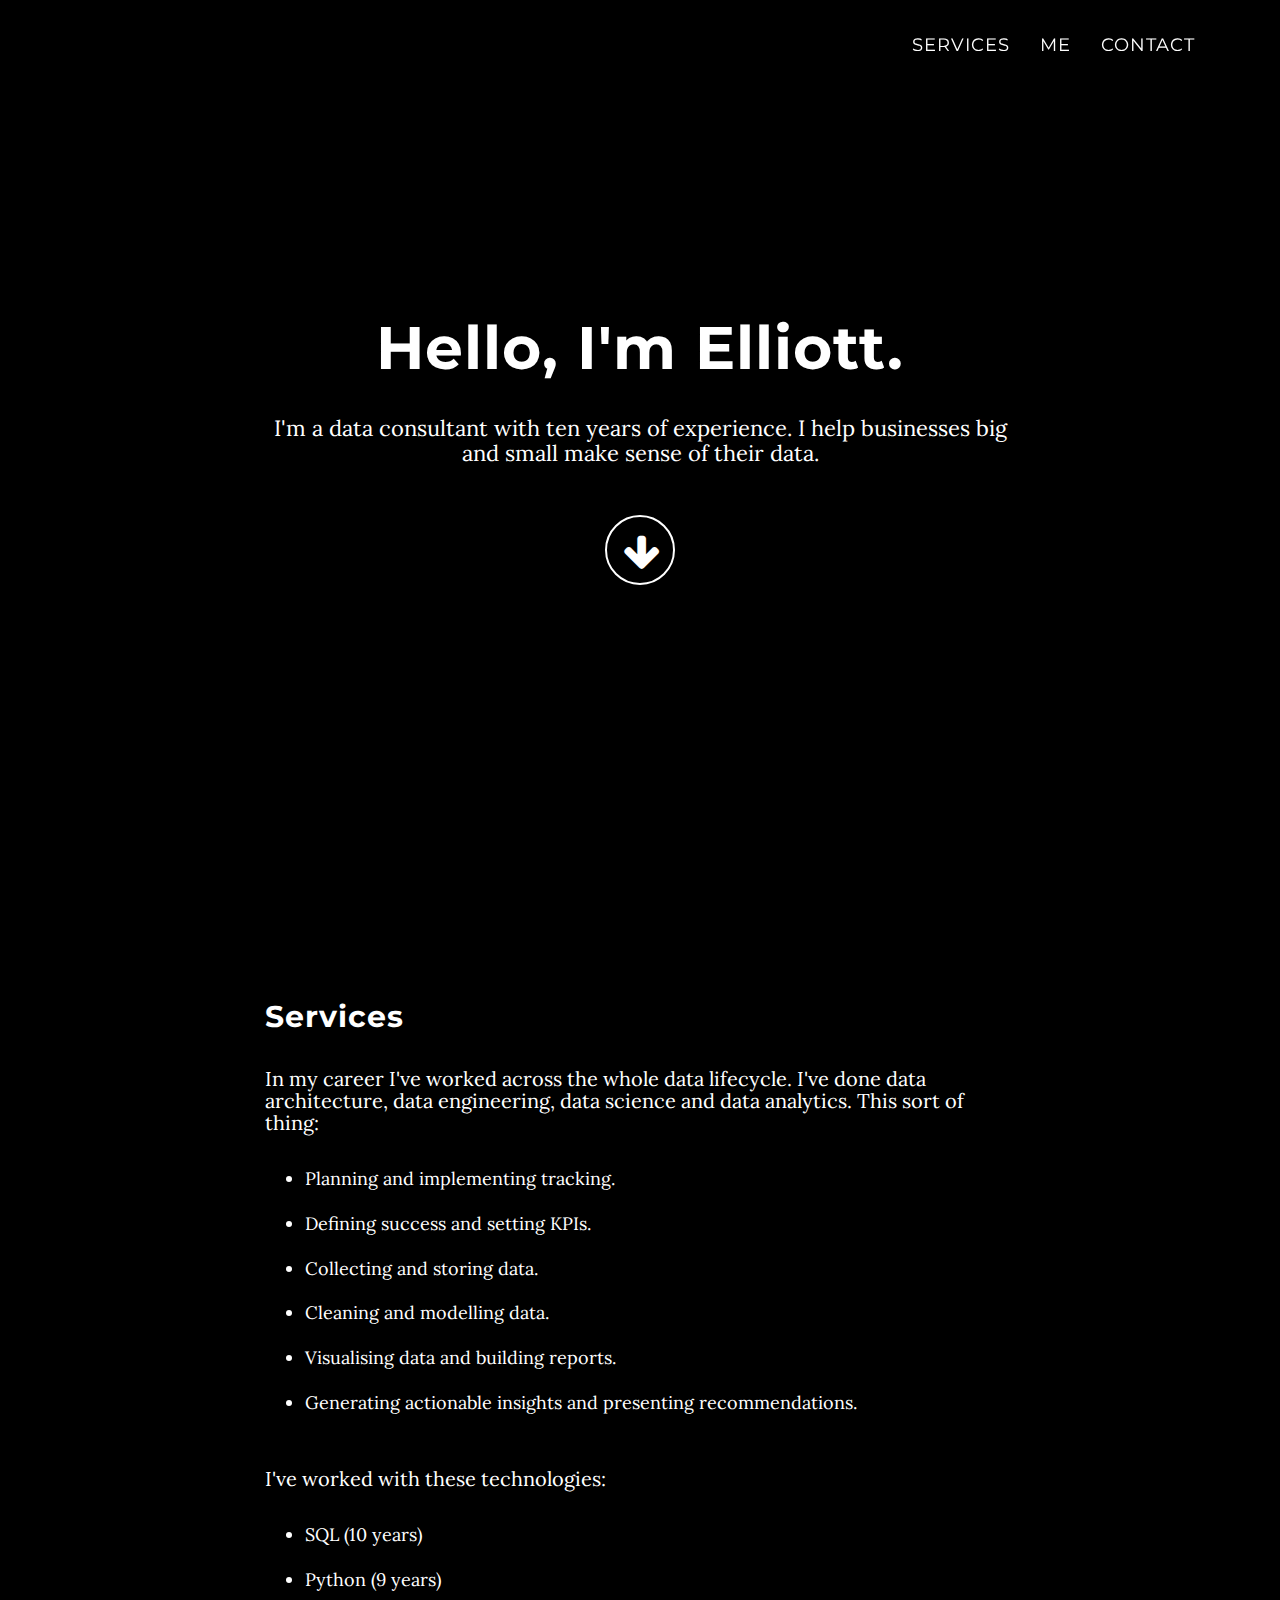
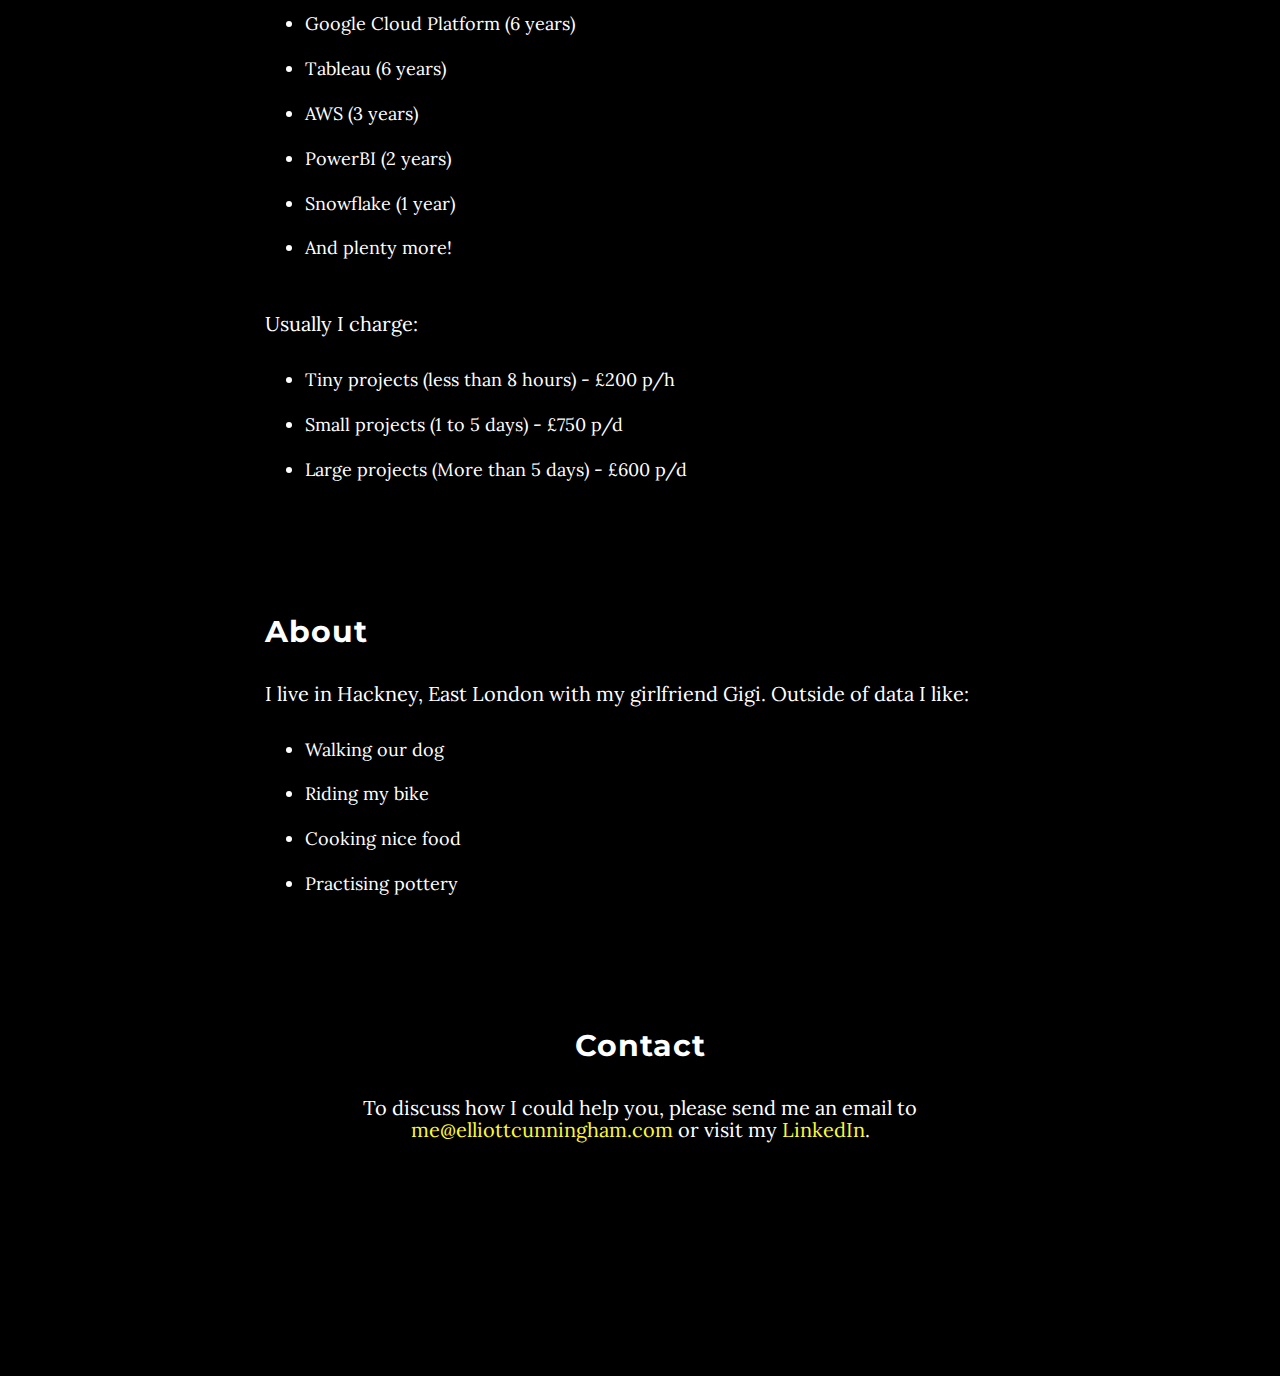
==== index.html @ 07a814af "Update index.html" ====
<!DOCTYPE html>
<html lang="en">

<head>

    <meta charset="utf-8">
    <meta http-equiv="X-UA-Compatible" content="IE=edge">
    <meta name="viewport" content="width=device-width, initial-scale=1">
    <meta name="description" content="">
    <meta name="author" content="Elliott Cunningham">

    <title>Elliott Cunningham | Data Consultant</title>

    <!-- CSS -->
    <link href="/static/css/bootstrap.min.css" rel="stylesheet">
    <link href="/static/css/grayscale.css" rel="stylesheet">

    <!-- Fonts -->
    <link href="/static/css/font-awesome.css" rel="stylesheet" type="text/css">
    <link href="//fonts.googleapis.com/css?family=Lora:400,700,400italic,700italic" rel="stylesheet" type="text/css">
    <link href="//fonts.googleapis.com/css?family=Montserrat:400,700" rel="stylesheet" type="text/css">

    <!-- HTML5 Shim and Respond.js IE8 support of HTML5 elements and media queries -->
    <!-- WARNING: Respond.js doesn't work if you view the page via file:// -->
    <!--[if lt IE 9]>
        <script src="https://oss.maxcdn.com/libs/html5shiv/3.7.0/html5shiv.js"></script>
        <script src="https://oss.maxcdn.com/libs/respond.js/1.4.2/respond.min.js"></script>
    <![endif]-->


</head>

<body id="page-top" data-spy="scroll" data-target=".navbar-fixed-top">
    <!-- Google Tag Manager -->
    <noscript><iframe src="//www.googletagmanager.com/ns.html?id=GTM-NHKBGF"
    height="0" width="0" style="display:none;visibility:hidden"></iframe></noscript>
    <script>(function(w,d,s,l,i){w[l]=w[l]||[];w[l].push({'gtm.start':
    new Date().getTime(),event:'gtm.js'});var f=d.getElementsByTagName(s)[0],
    j=d.createElement(s),dl=l!='dataLayer'?'&l='+l:'';j.async=true;j.src=
    '//www.googletagmanager.com/gtm.js?id='+i+dl;f.parentNode.insertBefore(j,f);
    })(window,document,'script','dataLayer','GTM-NHKBGF');</script>
    <!-- End Google Tag Manager -->

    <!-- Navigation -->
    <nav class="navbar navbar-custom navbar-fixed-top" role="navigation">
        <div class="container">
            <div class="navbar-header">
                <button type="button" class="navbar-toggle" data-toggle="collapse" data-target=".navbar-main-collapse">
                    <i class="fa fa-bars"></i>
                </button>
            </div>
            <!-- Collect the nav links, forms, and other content for toggling -->
            <div class="collapse navbar-collapse navbar-right navbar-main-collapse">
                <ul class="nav navbar-nav">
                    <!-- Hidden li included to remove active class from about link when scrolled up past about section -->
                    <li class="hidden">
                        <a href="#page-top"></a>
                    </li>
                    <li>
                        <a class="page-scroll" href="#aboutwork">Services</a>
                    </li>
                     <li>
                        <a class="page-scroll" href="#aboutelliott">Me</a>
                    </li>
                    <li>
                        <a class="page-scroll" href="#contact">Contact</a>
                    </li>
                    <!-- <li>
                        <a href="/tool.html">Tools</a>
                    </li>-->
                </ul>
            </div>
            <!-- /.navbar-collapse -->
        </div>
        <!-- /.container -->
    </nav>

    <!-- Intro Header -->
    <header class="intro">
        <div class="intro-body">
            <div class="container">
                <div class="row">
                    <div class="col-md-8 col-md-offset-2">
                        <h1 class="brand-heading">Hello, I'm Elliott.</h1>
                        <p class="intro-text">
                            I'm a data consultant with ten years of experience. I help businesses big and small make sense of their data.
                        </p>
                        <a href="#about" class="btn btn-circle page-scroll">
                            <i class="fa fa-arrow-down" aria-hidden="true"></i>
                           <!--  <i class="fa fa-angle-double-down animated"></i>-->
                        </a>
                    </div>
                </div>
            </div>
        </div>
    </header>

     <!-- About Work -->
    <section id="aboutwork" class="container content-section text-left">
        <div class="row">
            <div class="col-lg-8 col-lg-offset-2">
                <h2>Services</h2>
                <p>In my career I've worked across the whole data lifecycle. I've done data architecture, data engineering, data science and data analytics. This sort of thing:
                    <ul>
                        <li>Planning and implementing tracking.</li>
                        <li>Defining success and setting KPIs.</li>
                        <li>Collecting and storing data.</li>
                        <li>Cleaning and modelling data.</li>
                        <li>Visualising data and building reports.</li>
                        <li>Generating actionable insights and presenting recommendations.</li>
                    </ul>
                </p>
                <br> 
                <p>I've worked with these technologies:
                    <ul>
                        <li>SQL (10 years)</li>
                        <li>Python (9 years)</li>
                        <li>Google Cloud Platform (6 years)</li>
                        <li>Tableau (6 years)</li>
                        <li>AWS (3 years)</li>
                        <li>PowerBI (2 years)</li>
                        <li>Snowflake (1 year)</li>
                        <li>And plenty more!</li>
                    </ul>
                </p>
                <br>
                <p>Usually I charge:
                    <ul>
                        <li>Tiny projects (less than 8 hours) - £200 p/h</li>
                        <li>Small projects (1 to 5 days) - £750 p/d</li>
                        <li>Large projects (More than 5 days) - £600 p/d</li>
                    </ul>
                </p>

            </div>
        </div>
    </section>

    <!-- About Me -->
    <section id="aboutelliott" class="container content-section text-left">
        <div class="row">
            <div class="col-lg-8 col-lg-offset-2">
                <h2>About</h2>
                <p>
                    I live in Hackney, East London with my girlfriend Gigi. Outside of data I like:
                    <ul>
                        <li>Walking our dog</li>
                        <li>Riding my bike</li>
                        <li>Cooking nice food</li>
                        <li>Practising pottery</li>
                    </ul>
                </p>
            </div>
        </div>
    </section>

    <!-- Contact Section -->
    <section id="contact" class="container content-section text-center">
        <div class="row">
            <div class="col-lg-8 col-lg-offset-2">
                <h2>Contact</h2>
                <p> 
                    To discuss how I could help you, please send me an email to <a href="mailto:me@elliottcunningham.com">me@elliottcunningham.com</a> or visit my <a href="https://uk.linkedin.com/in/cunninghamelliott">LinkedIn</a>.
                </p>

            </div>
        </div>
    </section>

    
    <div class="bottom-padding" style="padding-bottom: 200px">
    </div>


    <!-- js -->
    <script src="/static/js/jquery.js"></script>
    <script src="/static/js/bootstrap.min.js"></script>
    <script src="/static/js/jquery.easing.min.js"></script>
    <script src="/static/js/grayscale.js"></script>

</body>

</html>
---- static/css/grayscale.css ----
/*!
 * Start Bootstrap - Grayscale Bootstrap Theme (http://startbootstrap.com)
 * Code licensed under the Apache License v2.0.
 * For details, see http://www.apache.org/licenses/LICENSE-2.0.
 */

body {
    width: 100%;
    height: 100%;
    font-family: Lora,"Helvetica Neue",Helvetica,Arial,sans-serif;
    color: #fff;
    background-color: #000;
}

html {
    width: 100%;
    height: 100%;
}

h1,
h2,
h3,
h4,
h5,
h6 {
    margin: 0 0 35px;
    /*text-transform: uppercase;*/
    font-family: Montserrat,"Helvetica Neue",Helvetica,Arial,sans-serif;
    font-weight: 700;
    letter-spacing: 1px;
}

p,
li {
    margin: 0 0 25px;
    font-size: 18px;
    line-height: 1.1;
}

@media(min-width:768px) {
    p {
        margin: 0 0 35px;
        font-size: 20px;
        line-height: 1.1;
    }
}

a {
    color: #fff832;
    -webkit-transition: all .2s ease-in-out;
    -moz-transition: all .2s ease-in-out;
    transition: all .2s ease-in-out;
}

a:hover,
a:focus {
    text-decoration: none;
    color: #1d9b6c;
}

.light {
    font-weight: 400;
}

.navbar-custom {
    margin-bottom: 0;
    border-bottom: 1px solid rgba(255,255,255,.3);
    text-transform: uppercase;
    font-family: Montserrat,"Helvetica Neue",Helvetica,Arial,sans-serif;
    background-color: #000;
}

.navbar-custom .navbar-brand {
    font-weight: 700;
}

.navbar-custom .navbar-brand:focus {
    outline: 0;
}

.navbar-custom .navbar-brand .navbar-toggle {
    padding: 4px 6px;
    font-size: 16px;
    color: #fff;
}

.navbar-custom .navbar-brand .navbar-toggle:focus,
.navbar-custom .navbar-brand .navbar-toggle:active {
    outline: 0;
}

.navbar-custom a {
    color: #fff;
}

.navbar-custom .nav li a {
    -webkit-transition: background .3s ease-in-out;
    -moz-transition: background .3s ease-in-out;
    transition: background .3s ease-in-out;
}

.navbar-custom .nav li a:hover {
    outline: 0;
    color: rgba(255,255,255,.8);
    background-color: transparent;
}

.navbar-custom .nav li a:focus,
.navbar-custom .nav li a:active {
    outline: 0;
    background-color: transparent;
}

.navbar-custom .nav li.active {
    outline: 0;
}

.navbar-custom .nav li.active a {
    background-color: rgba(255,255,255,.3);
}

.navbar-custom .nav li.active a:hover {
    color: #fff;
}

@media(min-width:768px) {
    .navbar-custom {
        padding: 20px 0;
        border-bottom: 0;
        letter-spacing: 1px;
        background: 0 0;
        -webkit-transition: background .5s ease-in-out,padding .5s ease-in-out;
        -moz-transition: background .5s ease-in-out,padding .5s ease-in-out;
        transition: background .5s ease-in-out,padding .5s ease-in-out;
    }

    .navbar-custom.top-nav-collapse {
        padding: 0;
        border-bottom: 1px solid rgba(255,255,255,.3);
        background: #000;
    }
}

.intro {
    display: table;
    width: 100%;
    height: auto;
    padding: 100px 0;
    text-align: center;
    color: #fff;
    background: url(../img/intro-bg.jpg) no-repeat bottom center scroll;
    background-color: #000;
    -webkit-background-size: cover;
    -moz-background-size: cover;
    background-size: cover;
    -o-background-size: cover;
}

.intro .intro-body {
    display: table-cell;
    vertical-align: middle;
}

.intro .intro-body .brand-heading {
    font-size: 40px;
}

.intro .intro-body .intro-text {
    font-size: 18px;
}

@media(min-width:768px) {
    .intro {
        height: 100%;
        padding: 0;
    }

    .intro .intro-body .brand-heading {
        font-size: 60px;
    }

    .intro .intro-body .intro-text {
        font-size: 22px;
    }
}

.btn-circle {
    width: 70px;
    height: 70px;
    margin-top: 15px;
    padding: 7px 16px;
    border: 2px solid #fff;
    border-radius: 100%!important;
    font-size: 40px;
    color: #fff;
    background: 0 0;
    -webkit-transition: background .3s ease-in-out;
    -moz-transition: background .3s ease-in-out;
    transition: background .3s ease-in-out;
}

.btn-circle:hover,
.btn-circle:focus {
    outline: 0;
    color: #fff;
    background: rgba(255,255,255,.1);
}

.btn-circle i.animated {
    -webkit-transition-property: -webkit-transform;
    -webkit-transition-duration: 1s;
    -moz-transition-property: -moz-transform;
    -moz-transition-duration: 1s;
}

.btn-circle:hover i.animated {
    -webkit-animation-name: pulse;
    -moz-animation-name: pulse;
    -webkit-animation-duration: 1.5s;
    -moz-animation-duration: 1.5s;
    -webkit-animation-iteration-count: infinite;
    -moz-animation-iteration-count: infinite;
    -webkit-animation-timing-function: linear;
    -moz-animation-timing-function: linear;
}

@-webkit-keyframes pulse {    
    0% {
        -webkit-transform: scale(1);
        transform: scale(1);
    }

    50% {
        -webkit-transform: scale(1.2);
        transform: scale(1.2);
    }

    100% {
        -webkit-transform: scale(1);
        transform: scale(1);
    }
}

@-moz-keyframes pulse {    
    0% {
        -moz-transform: scale(1);
        transform: scale(1);
    }

    50% {
        -moz-transform: scale(1.2);
        transform: scale(1.2);
    }

    100% {
        -moz-transform: scale(1);
        transform: scale(1);
    }
}

.content-section {
    padding-top: 75px;
}

.download-section {
    width: 100%;
    padding: 50px 0;
    color: #fff;
    background: url(../img/downloads-bg.jpg) no-repeat center center scroll;
    background-color: #000;
    -webkit-background-size: cover;
    -moz-background-size: cover;
    background-size: cover;
    -o-background-size: cover;
}

#map {
    width: 100%;
    height: 200px;
    margin-top: 100px;
}

@media(min-width:767px) {
    .content-section {
        padding-top: 100px;
    }

    .download-section {
        padding: 100px 0;
    }

    #map {
        height: 400px;
        margin-top: 250px;
    }
}

.btn {
    border-radius: 0;
    text-transform: uppercase;
    font-family: Montserrat,"Helvetica Neue",Helvetica,Arial,sans-serif;
    font-weight: 400;
    -webkit-transition: all .3s ease-in-out;
    -moz-transition: all .3s ease-in-out;
    transition: all .3s ease-in-out;
}

.btn-default {
    border: 1px solid #fff832;
    color: #fff832;
    background-color: transparent;
}

.btn-default:hover,
.btn-default:focus {
    border: 1px solid #fff832;
    outline: 0;
    color: #000;
    background-color: #fff832;
}

ul.banner-social-buttons {
    margin-top: 0;
}

@media(max-width:1199px) {
    ul.banner-social-buttons {
        margin-top: 15px;
    }
}

@media(max-width:767px) {
    ul.banner-social-buttons li {
        display: block;
        margin-bottom: 20px;
        padding: 0;
    }

    ul.banner-social-buttons li:last-child {
        margin-bottom: 0;
    }
}

footer {
    padding: 50px 0;
}

footer p {
    margin: 0;
}

::-moz-selection {
    text-shadow: none;
    background: #fcfcfc;
    background: rgba(255,255,255,.2);
}

::selection {
    text-shadow: none;
    background: #fcfcfc;
    background: rgba(255,255,255,.2);
}

img::selection {
    background: 0 0;
}

img::-moz-selection {
    background: 0 0;
}

body {
    webkit-tap-highlight-color: rgba(255,255,255,.2);
}
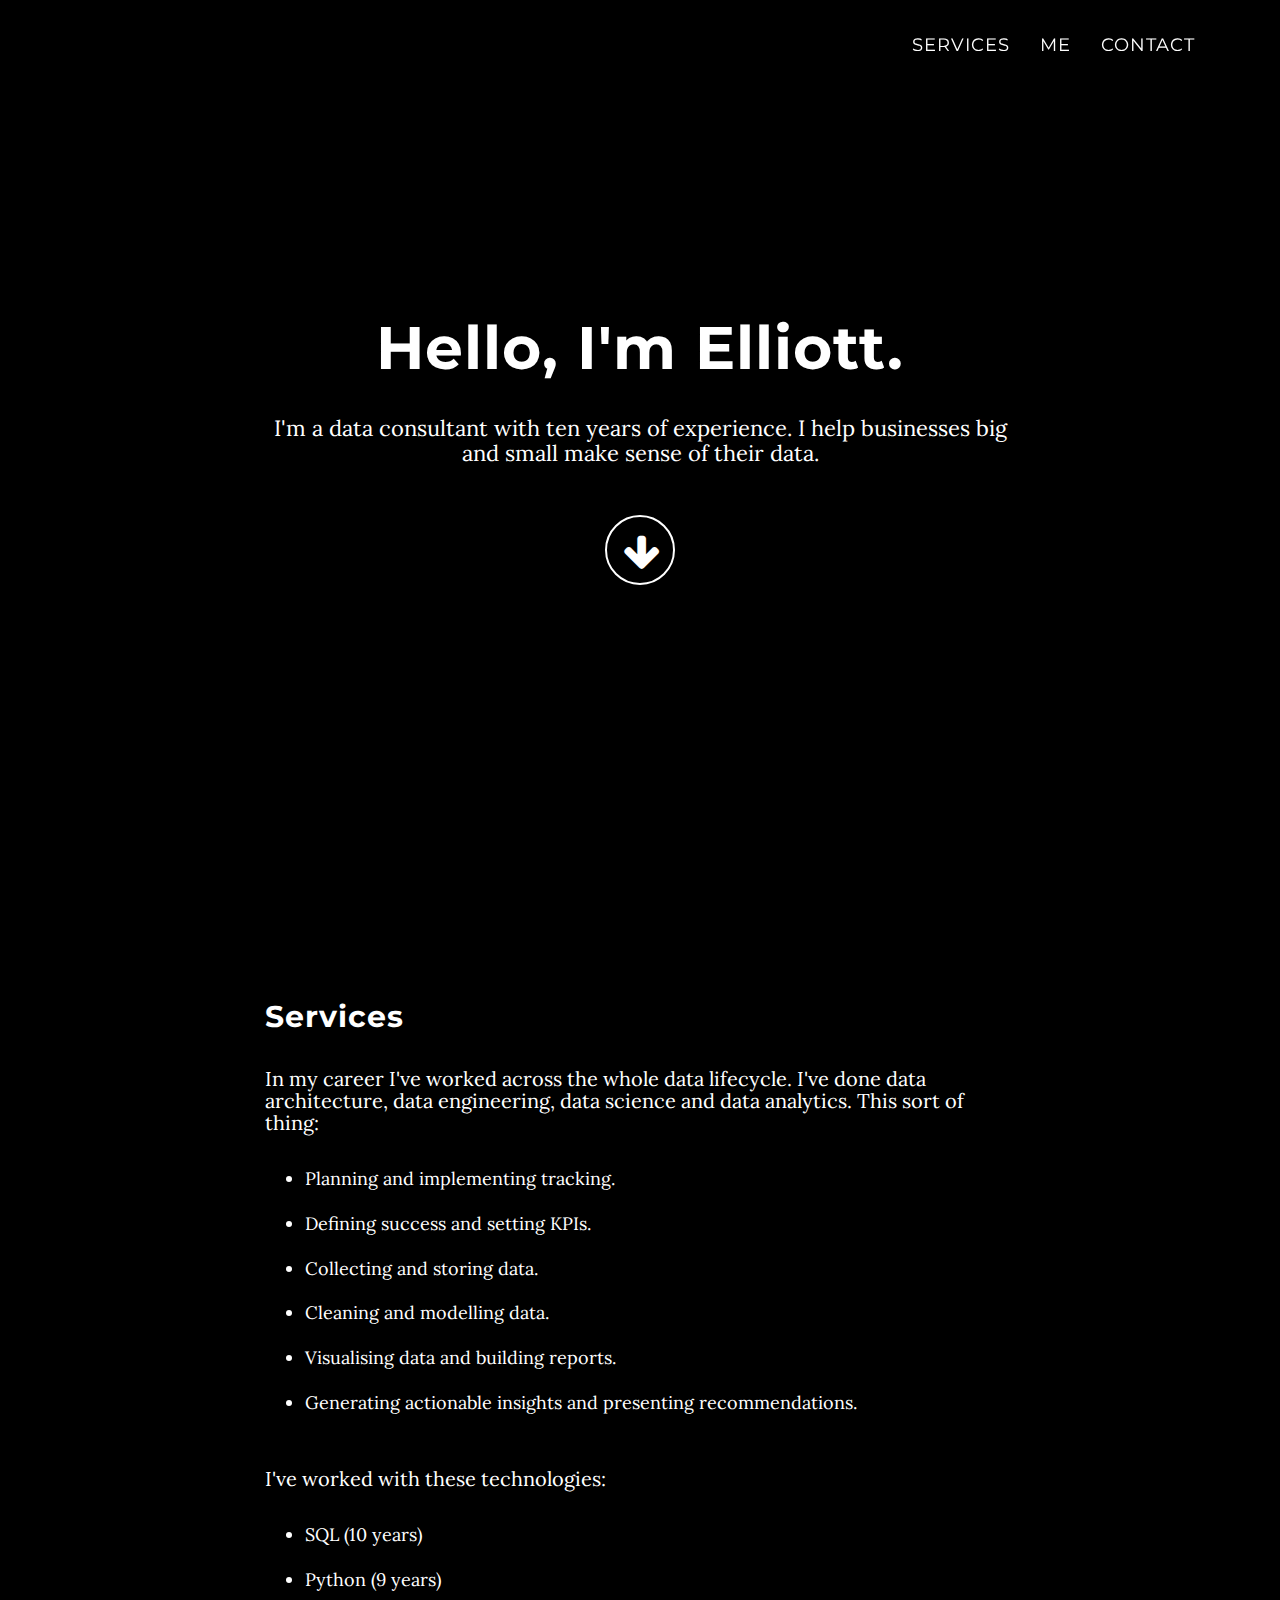
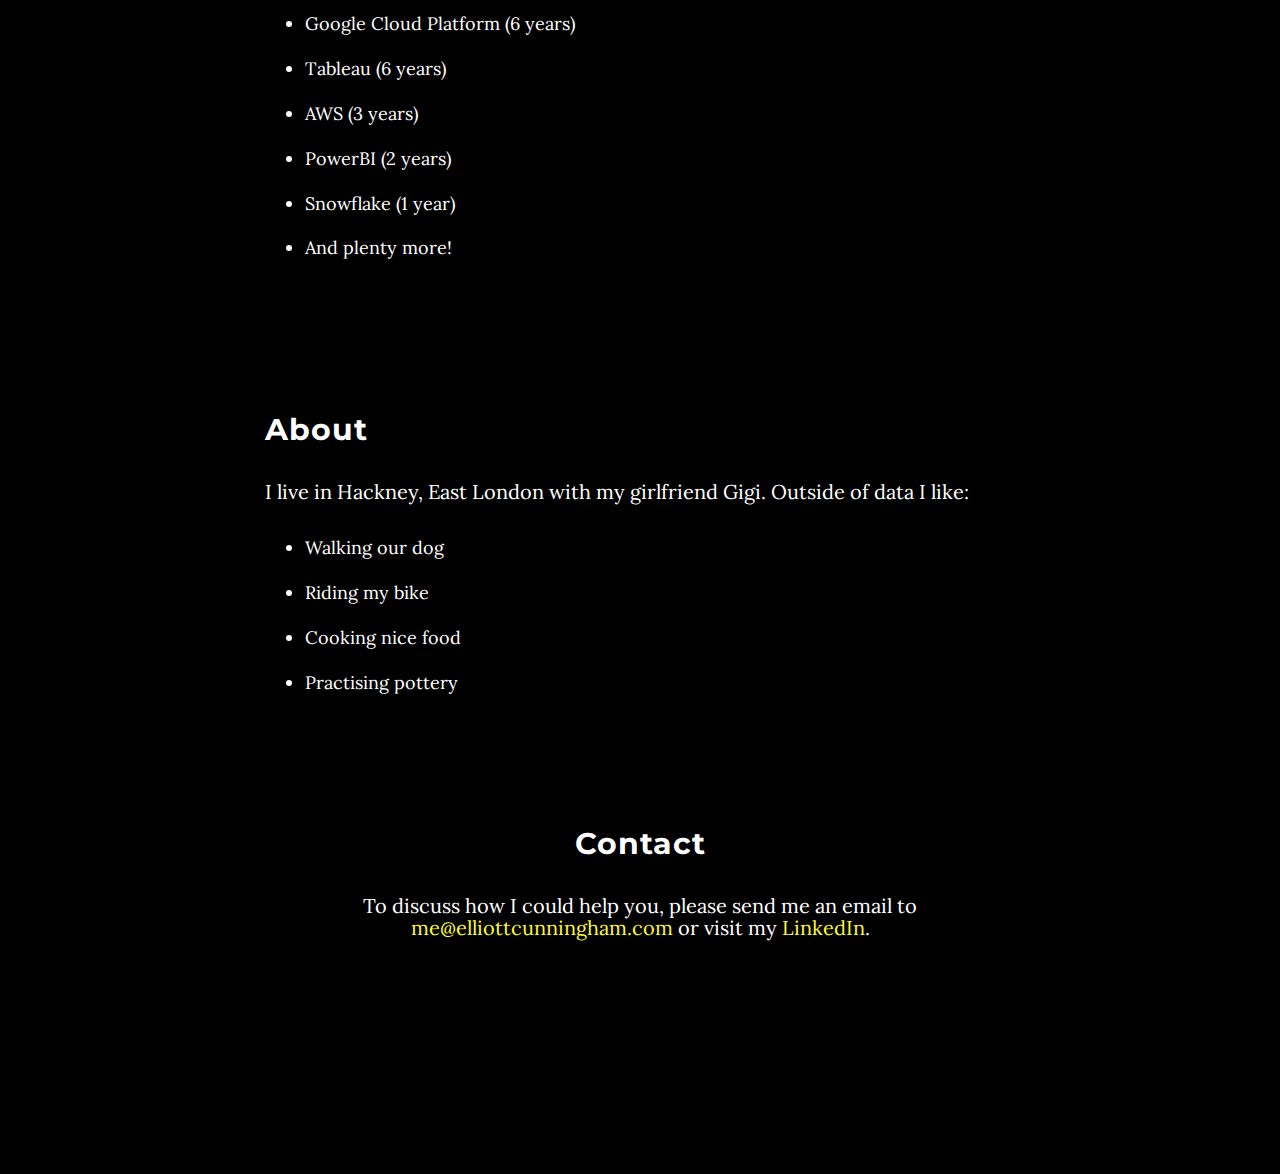
==== commit f3e99ab2: "Update index.html" ====
--- a/index.html
+++ b/index.html
@@ -125,6 +125,7 @@
                     </ul>
                 </p>
                 <br>
+                <!--
                 <p>Usually I charge:
                     <ul>
                         <li>Tiny projects (less than 8 hours) - £200 p/h</li>
@@ -132,6 +133,7 @@
                         <li>Large projects (More than 5 days) - £600 p/d</li>
                     </ul>
                 </p>
+                -->
 
             </div>
         </div>
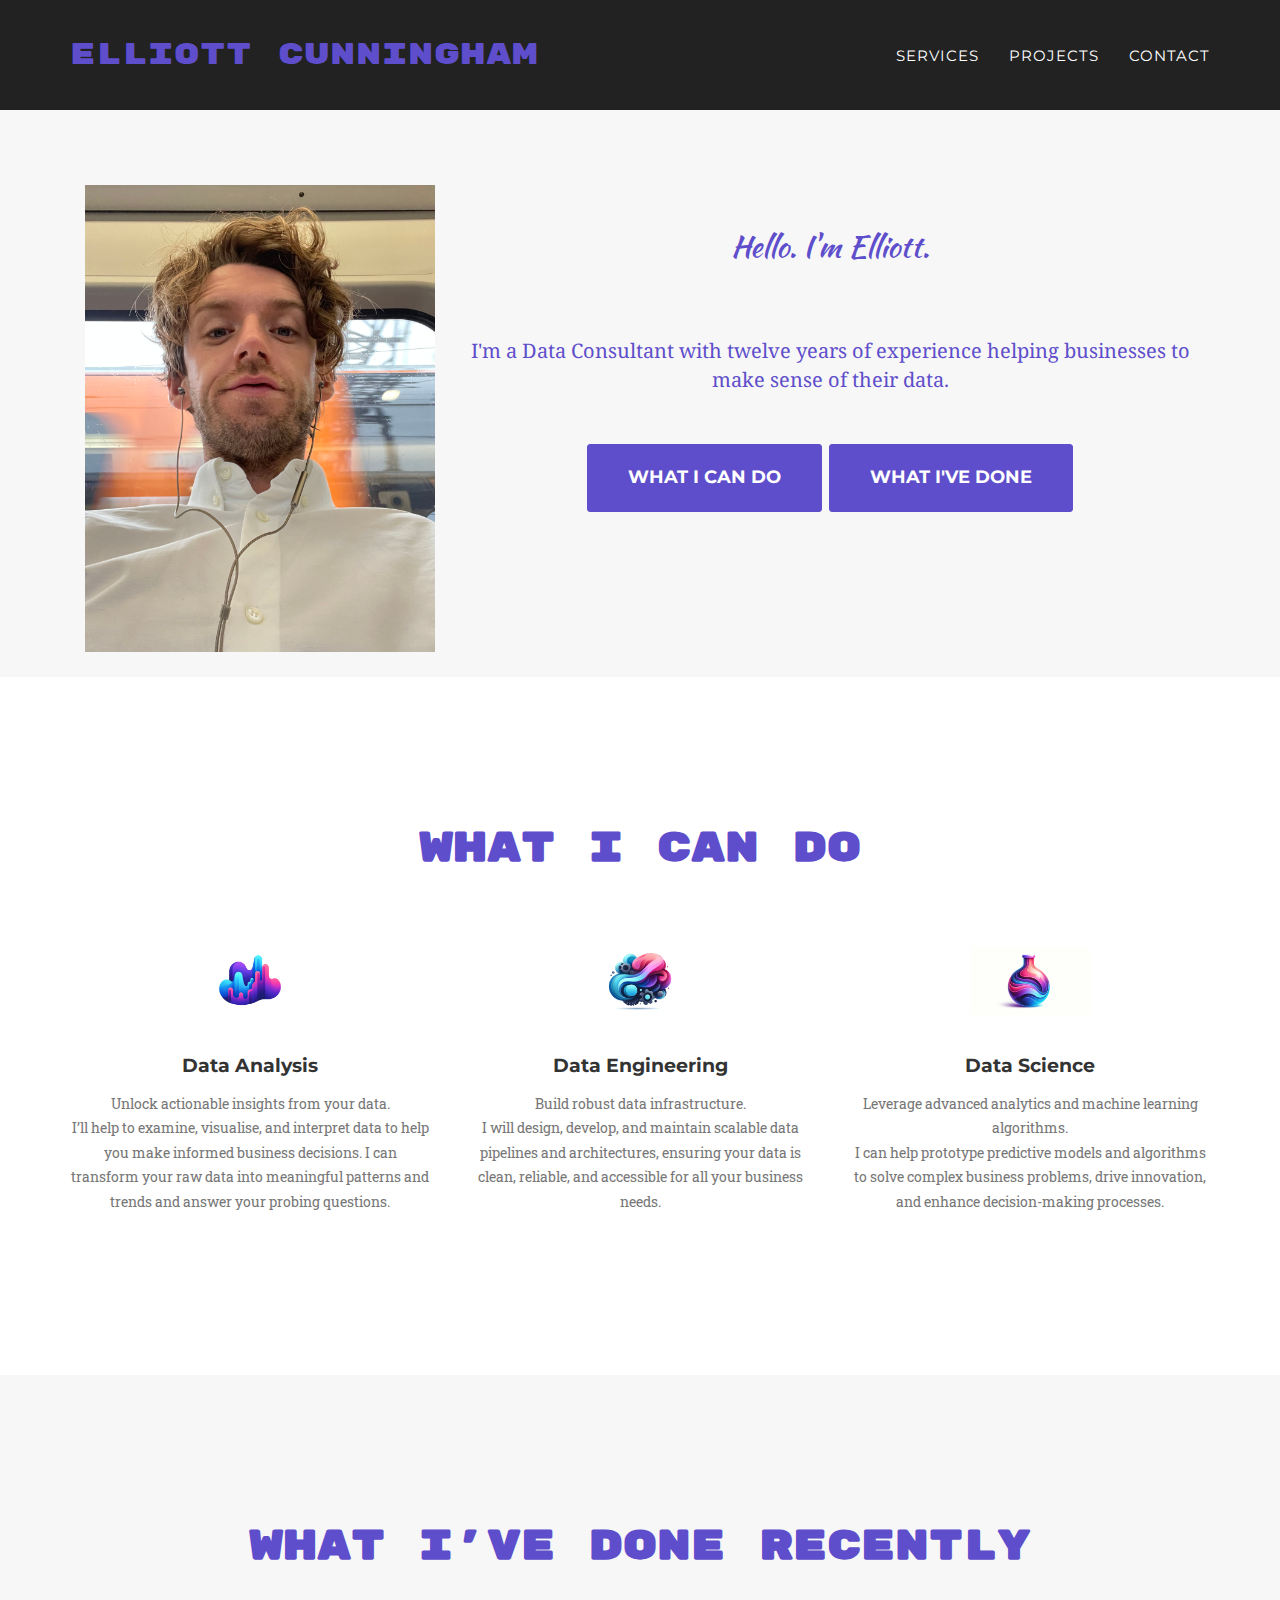
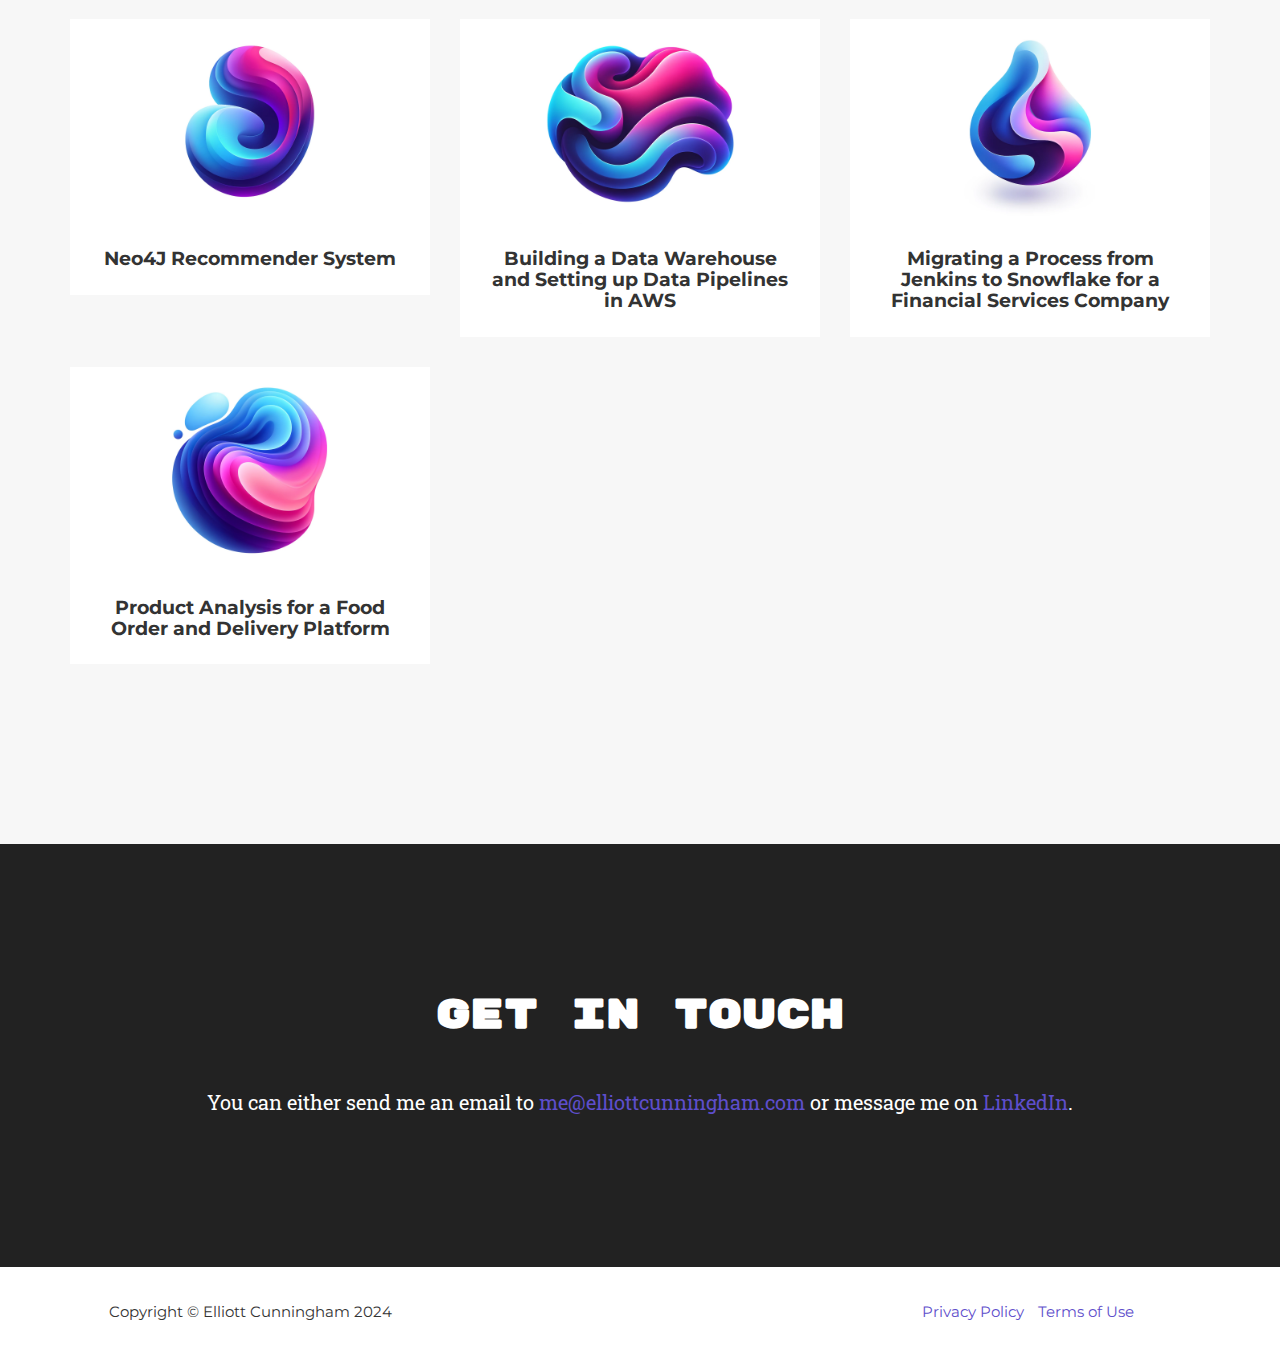
==== commit 7fc22db5: "migrated to new site and updated base url" ====
--- a/index.html
+++ b/index.html
@@ -1,25 +1,30 @@
-
 <!DOCTYPE html>
-<html lang="en">
-
-<head>
-
+<html>
+  <p>test</p>
+
+  <head>
     <meta charset="utf-8">
     <meta http-equiv="X-UA-Compatible" content="IE=edge">
-    <meta name="viewport" content="width=device-width, initial-scale=1">
-    <meta name="description" content="">
-    <meta name="author" content="Elliott Cunningham">
-
-    <title>Elliott Cunningham | Data Consultant</title>
-
-    <!-- CSS -->
-    <link href="/static/css/bootstrap.min.css" rel="stylesheet">
-    <link href="/static/css/grayscale.css" rel="stylesheet">
-
-    <!-- Fonts -->
-    <link href="/static/css/font-awesome.css" rel="stylesheet" type="text/css">
-    <link href="//fonts.googleapis.com/css?family=Lora:400,700,400italic,700italic" rel="stylesheet" type="text/css">
-    <link href="//fonts.googleapis.com/css?family=Montserrat:400,700" rel="stylesheet" type="text/css">
+    <title>Elliott Cunningham</title>
+    <meta name="viewport" content="width=device-width">
+    <meta name="description" content="London based Data Consultant">
+    <link rel="canonical" href="http://elliottcunningham.com/">
+
+
+    <!-- Custom CSS & Bootstrap Core CSS - Uses Bootswatch Flatly Theme: http://bootswatch.com/flatly/ -->
+    <link rel="stylesheet" href="/style.css">
+
+    <!-- Custom Fonts -->
+    <link rel="stylesheet" href="/css/font-awesome/css/font-awesome.min.css">
+    <link rel="preconnect" href="https://fonts.googleapis.com">
+    <link rel="preconnect" href="https://fonts.gstatic.com" crossorigin>
+    <link href="https://fonts.googleapis.com/css2?family=Kaushan+Script&display=swap" rel="stylesheet">
+    <link href="https://fonts.googleapis.com/css2?family=Anton&family=Rubik+Mono+One&display=swap" rel="stylesheet">
+    <link href="https://fonts.googleapis.com/css?family=Montserrat:400,700" rel="stylesheet" type="text/css">
+    <link href='https://fonts.googleapis.com/css?family=Kaushan+Script' rel='stylesheet' type='text/css'>
+    <link href="https://fonts.googleapis.com/css?family=Lato:400,700,400italic,700italic" rel="stylesheet" type="text/css">
+    <link href='https://fonts.googleapis.com/css?family=Droid+Serif:400,700,400italic,700italic' rel='stylesheet' type='text/css'>
+    <link href='https://fonts.googleapis.com/css?family=Roboto+Slab:400,100,300,700' rel='stylesheet' type='text/css'>
 
     <!-- HTML5 Shim and Respond.js IE8 support of HTML5 elements and media queries -->
     <!-- WARNING: Respond.js doesn't work if you view the page via file:// -->
@@ -27,160 +32,414 @@
         <script src="https://oss.maxcdn.com/libs/html5shiv/3.7.0/html5shiv.js"></script>
         <script src="https://oss.maxcdn.com/libs/respond.js/1.4.2/respond.min.js"></script>
     <![endif]-->
-
-
 </head>
 
-<body id="page-top" data-spy="scroll" data-target=".navbar-fixed-top">
-    <!-- Google Tag Manager -->
-    <noscript><iframe src="//www.googletagmanager.com/ns.html?id=GTM-NHKBGF"
-    height="0" width="0" style="display:none;visibility:hidden"></iframe></noscript>
-    <script>(function(w,d,s,l,i){w[l]=w[l]||[];w[l].push({'gtm.start':
-    new Date().getTime(),event:'gtm.js'});var f=d.getElementsByTagName(s)[0],
-    j=d.createElement(s),dl=l!='dataLayer'?'&l='+l:'';j.async=true;j.src=
-    '//www.googletagmanager.com/gtm.js?id='+i+dl;f.parentNode.insertBefore(j,f);
-    })(window,document,'script','dataLayer','GTM-NHKBGF');</script>
-    <!-- End Google Tag Manager -->
+
+
+    <body id="page-top" class="index">
 
     <!-- Navigation -->
-    <nav class="navbar navbar-custom navbar-fixed-top" role="navigation">
-        <div class="container">
-            <div class="navbar-header">
-                <button type="button" class="navbar-toggle" data-toggle="collapse" data-target=".navbar-main-collapse">
-                    <i class="fa fa-bars"></i>
+    <nav class="navbar navbar-default navbar-fixed-top">
+        <div class="container">
+            <!-- Brand and toggle get grouped for better mobile display -->
+            <div class="navbar-header page-scroll">
+                <button type="button" class="navbar-toggle" data-toggle="collapse" data-target="#bs-example-navbar-collapse-1">
+                    <span class="sr-only">Toggle navigation</span>
+                    <span class="icon-bar"></span>
+                    <span class="icon-bar"></span>
+                    <span class="icon-bar"></span>
                 </button>
-            </div>
+                <a class="navbar-brand page-scroll" href="#page-top">Elliott Cunningham</a>
+            </div>
+
             <!-- Collect the nav links, forms, and other content for toggling -->
-            <div class="collapse navbar-collapse navbar-right navbar-main-collapse">
-                <ul class="nav navbar-nav">
-                    <!-- Hidden li included to remove active class from about link when scrolled up past about section -->
+            <div class="collapse navbar-collapse" id="bs-example-navbar-collapse-1">
+                <ul class="nav navbar-nav navbar-right">
                     <li class="hidden">
                         <a href="#page-top"></a>
                     </li>
                     <li>
-                        <a class="page-scroll" href="#aboutwork">Services</a>
+                        <a class="page-scroll" href="#services">Services</a>
                     </li>
-                     <li>
-                        <a class="page-scroll" href="#aboutelliott">Me</a>
+                    <li>
+                        <a class="page-scroll" href="#portfolio">Projects</a>
                     </li>
                     <li>
                         <a class="page-scroll" href="#contact">Contact</a>
                     </li>
-                    <!-- <li>
-                        <a href="/tool.html">Tools</a>
-                    </li>-->
                 </ul>
             </div>
             <!-- /.navbar-collapse -->
         </div>
-        <!-- /.container -->
+        <!-- /.container-fluid -->
     </nav>
 
-    <!-- Intro Header -->
-    <header class="intro">
-        <div class="intro-body">
+    <!-- Header -->
+    <header class="bg-light-gray">
+        <div class="container">
+            <div class="intro-block">
+                <div class="col sqs-col-12 span-12">
+                    <div class="col-xs-4">
+                        <!-- Your first column here -->
+                        <img src="img/me.jpg" class="intro-image img-responsive img-centered" alt="">
+
+                      </div>
+                      <div class="col-xs-8">
+                        <div class="intro-lead-in">Hello. I'm Elliott.</div>
+                        <div class="intro-body-text">I'm a Data Consultant with twelve years of experience helping businesses to make sense of their data.</div>
+
+                      </div>
+
+                </div>
+                <a href="#services" class="page-scroll btn btn-xl">What I can do</a>
+                <a href="#portfolio" class="page-scroll btn btn-xl">What I've done</a>
+            </div>
+        </div>
+    </header>
+<!--
+        
+          
+        
+          
+        
+          
+        
+ -->
+
+
+    <!-- Services Section -->
+    <section id="services">
+        <div class="container">
+            <div class="row">
+                <div class="col-lg-12 text-center">
+                    <h2 class="section-heading">What I can do</h2>
+                </div>
+            </div>
+            <div class="row text-center">
+                <div class="col-md-4">
+                    <span class="fa-stack fa-4x icon-graph">
+                    </span>
+                    <h4 class="service-heading">Data Analysis</h4>
+                    <p class="text-muted">Unlock actionable insights from your data. <br>I’ll help to examine, visualise, and interpret data to help you make informed business decisions. I can transform your raw data into meaningful patterns and trends and answer your probing questions.</p>
+                </div>
+                <div class="col-md-4">
+                    <span class="fa-stack fa-4x icon-cog">
+                    </span>
+                    <h4 class="service-heading">Data Engineering</h4>
+                    <p class="text-muted">Build robust data infrastructure.  <br>I will design, develop, and maintain scalable data pipelines and architectures, ensuring your data is clean, reliable, and accessible for all your business needs.</p>
+                </div>
+                <div class="col-md-4">
+                    <span class="fa-stack fa-4x icon-flask">
+                    </span>
+                    <h4 class="service-heading">Data Science</h4>
+                    <p class="text-muted">Leverage advanced analytics and machine learning algorithms.  <br>I can help prototype predictive models and algorithms to solve complex business problems, drive innovation, and enhance decision-making processes.</p>
+                </div>
+            </div>
+        </div>
+    </section>
+    <!-- Portfolio Grid Section -->
+    <section id="portfolio" class="bg-light-gray">
+        <div class="container">
+            <div class="row">
+                <div class="col-lg-12 text-center">
+                    <h2 class="section-heading">What I've done recently</h2>
+                </div>
+            </div>
+            <div class="row">
+            
+                <div class="col-md-4 col-sm-6 portfolio-item">
+                    <a href="#portfolioModal1" class="portfolio-link" data-toggle="modal">
+                        <div class="portfolio-hover">
+                            <div class="portfolio-hover-content">
+                                <i class="fa fa-plus fa-3x"></i>
+                            </div>
+                        </div>
+                        <img src="img/portfolio/abstract-a.webp" class="img-responsive img-centered" alt="">
+                    </a>
+                    <div class="portfolio-caption">
+                        <h4>Neo4J Recommender System</h4>
+                        <p class="text-muted"></p>
+                    </div>
+                </div>
+            
+                <div class="col-md-4 col-sm-6 portfolio-item">
+                    <a href="#portfolioModal2" class="portfolio-link" data-toggle="modal">
+                        <div class="portfolio-hover">
+                            <div class="portfolio-hover-content">
+                                <i class="fa fa-plus fa-3x"></i>
+                            </div>
+                        </div>
+                        <img src="img/portfolio/abstract-b.webp" class="img-responsive img-centered" alt="">
+                    </a>
+                    <div class="portfolio-caption">
+                        <h4>Building a Data Warehouse and Setting up Data Pipelines in AWS</h4>
+                        <p class="text-muted"></p>
+                    </div>
+                </div>
+            
+                <div class="col-md-4 col-sm-6 portfolio-item">
+                    <a href="#portfolioModal4" class="portfolio-link" data-toggle="modal">
+                        <div class="portfolio-hover">
+                            <div class="portfolio-hover-content">
+                                <i class="fa fa-plus fa-3x"></i>
+                            </div>
+                        </div>
+                        <img src="img/portfolio/abstract-d.webp" class="img-responsive img-centered" alt="">
+                    </a>
+                    <div class="portfolio-caption">
+                        <h4>Migrating a Process from Jenkins to Snowflake for a Financial Services Company</h4>
+                        <p class="text-muted"></p>
+                    </div>
+                </div>
+            
+                <div class="col-md-4 col-sm-6 portfolio-item">
+                    <a href="#portfolioModal3" class="portfolio-link" data-toggle="modal">
+                        <div class="portfolio-hover">
+                            <div class="portfolio-hover-content">
+                                <i class="fa fa-plus fa-3x"></i>
+                            </div>
+                        </div>
+                        <img src="img/portfolio/abstract-c.webp" class="img-responsive img-centered" alt="">
+                    </a>
+                    <div class="portfolio-caption">
+                        <h4>Product Analysis for a Food Order and Delivery Platform</h4>
+                        <p class="text-muted"></p>
+                    </div>
+                </div>
+            
+            </div>
+        </div>
+    </section>
+
+    <section id="contact">
+        <div class="container">
+            <div class="row">
+                <div class="col-lg-12 text-center">
+                    <h2 class="section-heading">Get in touch</h2>
+                </div>
+            </div>
+            <div class="row contact-details">
+                <div>
+                    You can either send me an email to <a href="mailto:me@elliottcunningham.com" target="_blank">me@elliottcunningham.com</a>
+                    or message me on 
+                <a href="https://www.linkedin.com/in/cunninghamelliott/" target="_blank">LinkedIn</a>. 
+                </div>
+            </div>
+        </div>
+    </section>
+
+      <footer>
+        <div class="container">
+            <div class="row">
+                <div class="col-md-4">
+                    <span class="copyright">Copyright &copy; Elliott Cunningham 2024</span>
+                </div>
+                <div class="col-md-4">
+                    <ul class="list-inline social-buttons">
+                        
+                    </ul>
+                </div>
+                <div class="col-md-4">
+                    <ul class="list-inline quicklinks">
+                        <li><a href="#">Privacy Policy</a>
+                        </li>
+                        <li><a href="#">Terms of Use</a>
+                        </li>
+                    </ul>
+                </div>
+            </div>
+        </div>
+    </footer>
+
+     <!-- Portfolio Modals -->
+ 
+    <div class="portfolio-modal modal fade" id="portfolioModal1" tabindex="-1" role="dialog" aria-hidden="true">
+        <div class="modal-content">
+            <div class="close-modal" data-dismiss="modal">
+                <div class="lr">
+                    <div class="rl">
+                    </div>
+                </div>
+            </div>
             <div class="container">
                 <div class="row">
-                    <div class="col-md-8 col-md-offset-2">
-                        <h1 class="brand-heading">Hello, I'm Elliott.</h1>
-                        <p class="intro-text">
-                            I'm a data consultant with ten years of experience. I help businesses big and small make sense of their data.
-                        </p>
-                        <a href="#about" class="btn btn-circle page-scroll">
-                            <i class="fa fa-arrow-down" aria-hidden="true"></i>
-                           <!--  <i class="fa fa-angle-double-down animated"></i>-->
-                        </a>
-                    </div>
-                </div>
-            </div>
-        </div>
-    </header>
-
-     <!-- About Work -->
-    <section id="aboutwork" class="container content-section text-left">
-        <div class="row">
-            <div class="col-lg-8 col-lg-offset-2">
-                <h2>Services</h2>
-                <p>In my career I've worked across the whole data lifecycle. I've done data architecture, data engineering, data science and data analytics. This sort of thing:
-                    <ul>
-                        <li>Planning and implementing tracking.</li>
-                        <li>Defining success and setting KPIs.</li>
-                        <li>Collecting and storing data.</li>
-                        <li>Cleaning and modelling data.</li>
-                        <li>Visualising data and building reports.</li>
-                        <li>Generating actionable insights and presenting recommendations.</li>
-                    </ul>
-                </p>
-                <br> 
-                <p>I've worked with these technologies:
-                    <ul>
-                        <li>SQL (10 years)</li>
-                        <li>Python (9 years)</li>
-                        <li>Google Cloud Platform (6 years)</li>
-                        <li>Tableau (6 years)</li>
-                        <li>AWS (3 years)</li>
-                        <li>PowerBI (2 years)</li>
-                        <li>Snowflake (1 year)</li>
-                        <li>And plenty more!</li>
-                    </ul>
-                </p>
-                <br>
-                <!--
-                <p>Usually I charge:
-                    <ul>
-                        <li>Tiny projects (less than 8 hours) - £200 p/h</li>
-                        <li>Small projects (1 to 5 days) - £750 p/d</li>
-                        <li>Large projects (More than 5 days) - £600 p/d</li>
-                    </ul>
-                </p>
-                -->
-
-            </div>
-        </div>
-    </section>
-
-    <!-- About Me -->
-    <section id="aboutelliott" class="container content-section text-left">
-        <div class="row">
-            <div class="col-lg-8 col-lg-offset-2">
-                <h2>About</h2>
-                <p>
-                    I live in Hackney, East London with my girlfriend Gigi. Outside of data I like:
-                    <ul>
-                        <li>Walking our dog</li>
-                        <li>Riding my bike</li>
-                        <li>Cooking nice food</li>
-                        <li>Practising pottery</li>
-                    </ul>
-                </p>
-            </div>
-        </div>
-    </section>
-
-    <!-- Contact Section -->
-    <section id="contact" class="container content-section text-center">
-        <div class="row">
-            <div class="col-lg-8 col-lg-offset-2">
-                <h2>Contact</h2>
-                <p> 
-                    To discuss how I could help you, please send me an email to <a href="mailto:me@elliottcunningham.com">me@elliottcunningham.com</a> or visit my <a href="https://uk.linkedin.com/in/cunninghamelliott">LinkedIn</a>.
-                </p>
-
-            </div>
-        </div>
-    </section>
-
-    
-    <div class="bottom-padding" style="padding-bottom: 200px">
+                    <div class="col-lg-8 col-lg-offset-2">
+                        <div class="modal-body">
+                            <h2>Neo4J Recommender System</h2>
+                            <h4>Social Media</h4>
+                            <hr class="star-primary">
+                            <img src="img/portfolio/abstract-a.webp" class="img-responsive img-centered" alt="">
+                            <h5>context</h5>
+                            <p>I was working for a pre-launch social media and concierge app as the sole data person. My responsibilities included designing the data model, managing the analytics infrastructure in AWS using Terraform, and setting up pipelines to ingest, clean, and store data.</p>
+                            <h5>task</h5>
+                            <p>The main page of the app featured a feed of experiences (e.g., hotels, restaurants, events) that users could explore and book. It was crucial that the content matched each user’s browsing habits, necessitating a personalised feed. We aimed for a low-touch onboarding process without requiring users to specify their preferences.</p>
+                            <h5>approach</h5>
+                            <p>I chose to use a graph network for the recommender system, leveraging its strength in representing relationships and interactions between entities. In our case, the nodes were users and experiences, and the edges represented interactions (view, book, save, review). I manually set weights for these interactions based on perceived user intent, viewing an experience counted as 1, saving as 5, and booking as 10.</p>
+                            <h5>outcome</h5>
+                            <p>Although the app has not launched yet, the infrastructure is in place and documented in Terraform, with scripts stored in GitHub. I provided extensive documentation and walkthroughs for the development team to facilitate post-launch activation.</p>
+                            <ul class="list-inline item-details">
+                                <li>Client:
+                                    <strong><a href="http://startbootstrap.com">Pre-launch Social Media Startup</a>
+                                    </strong>
+                                </li>
+                                <li>Tech:
+                                    <strong>Neo4J, AWS (Neptune, Kinesis, Lambda)</a>
+                                    </strong>
+                                </li>
+                            </ul>
+                            <button type="button" class="btn btn-default" data-dismiss="modal"><i class="fa fa-times"></i> Close</button>
+                        </div>
+                    </div>
+                </div>
+            </div>
+        </div>
     </div>
 
-
-    <!-- js -->
-    <script src="/static/js/jquery.js"></script>
-    <script src="/static/js/bootstrap.min.js"></script>
-    <script src="/static/js/jquery.easing.min.js"></script>
-    <script src="/static/js/grayscale.js"></script>
-
-</body>
-
-</html>
+    <div class="portfolio-modal modal fade" id="portfolioModal2" tabindex="-1" role="dialog" aria-hidden="true">
+        <div class="modal-content">
+            <div class="close-modal" data-dismiss="modal">
+                <div class="lr">
+                    <div class="rl">
+                    </div>
+                </div>
+            </div>
+            <div class="container">
+                <div class="row">
+                    <div class="col-lg-8 col-lg-offset-2">
+                        <div class="modal-body">
+                            <h2>Building a Data Warehouse and Setting up Data Pipelines in AWS</h2>
+                            <h4>Tech Platform</h4>
+                            <hr class="star-primary">
+                            <img src="img/portfolio/abstract-b.webp" class="img-responsive img-centered" alt="">
+                            <h5>context</h5>
+                            <p>I joined a scale-up tech platform where major brands crowd-source video content for social media. Despite nearly a decade of operation, the company lacked a unified data view or a single source of truth.</p>
+                            <h5>task</h5>
+                            <p>I was tasked with extracting data from various sources and loading it into a Redshift database. After landing the data, I needed to clean and transform it to support the Marketing, Finance, and Product teams.</p>
+                            <h5>approach</h5>
+                            <p>Reporting directly to the head of operations, I utilised AWS Glue for its user-friendly interface, which provided transparency for non-coders. Despite its slower setup compared to pure Python scripts, it facilitated better understanding and oversight of the ETL processes.</p>
+                            <h5>outcome</h5>
+                            <p>I successfully ingested, modelled, and built reports using data from multiple sources, including Mixpanel, backend databases, Airtable, Google Sheets, Jira, GCP APIs, TikTok, Meta, and HuggingFace. These reports enabled various teams to make informed decisions, enhancing overall operational efficiency.</p>
+                            <ul class="list-inline item-details">
+                                <li>Client:
+                                    <strong><a href="http://startbootstrap.com">Content Platform Scale-up</a>
+                                    </strong>
+                                </li>
+                                <li>Tech:
+                                    <strong>AWS Glue</a>
+                                    </strong>
+                                </li>
+                            </ul>
+                            <button type="button" class="btn btn-default" data-dismiss="modal"><i class="fa fa-times"></i> Close</button>
+                        </div>
+                    </div>
+                </div>
+            </div>
+        </div>
+    </div>
+
+    <div class="portfolio-modal modal fade" id="portfolioModal4" tabindex="-1" role="dialog" aria-hidden="true">
+        <div class="modal-content">
+            <div class="close-modal" data-dismiss="modal">
+                <div class="lr">
+                    <div class="rl">
+                    </div>
+                </div>
+            </div>
+            <div class="container">
+                <div class="row">
+                    <div class="col-lg-8 col-lg-offset-2">
+                        <div class="modal-body">
+                            <h2>Migrating a Process from Jenkins to Snowflake for a Financial Services Company</h2>
+                            <h4>Financial Services</h4>
+                            <hr class="star-primary">
+                            <img src="img/portfolio/abstract-d.webp" class="img-responsive img-centered" alt="">
+                            <h5>context</h5>
+                            <p>I joined a 200-year-old asset management company to provide maternity cover and support for their data and insights team.</p>
+                            <h5>task</h5>
+                            <p>My primary task was to migrate a complex process for preparing a dataset from Jenkins to Snowflake. The dataset detailed geographical revenue of companies, aiding portfolio managers in adjusting and rebalancing holdings based on macro trends.</p>
+                            <h5>approach</h5>
+                            <p>I mapped out the 14 existing Jenkins jobs, identifying key steps to simplify the process. This involved collecting up-to-date portfolio data, revenue exposure data, mapping various identifiers (ISIN, SEDOL, Ticker Code) to the GeoRev dataset, and aggregating the data at the portfolio level. I leveraged Snowflake’s materialised views for daily data preparation, eliminating reliance on Jenkins.</p>
+                            <h5>outcome</h5>
+                            <p>I completed the migration, testing, and documentation in four weeks—significantly faster than the three-month estimate given by the internal data engineering team. The new process also included a historical data view, enabling asset managers to track portfolio exposure changes over time.</p>
+                            <ul class="list-inline item-details">
+                                <li>Client:
+                                    <strong><a href="http://startbootstrap.com">Pre-launch Social Media Startup</a>
+                                    </strong>
+                                </li>
+                                <li>Tech:
+                                    <strong>Jenkins, Snowflake</a>
+                                    </strong>
+                                </li>
+                            </ul>
+                            <button type="button" class="btn btn-default" data-dismiss="modal"><i class="fa fa-times"></i> Close</button>
+                        </div>
+                    </div>
+                </div>
+            </div>
+        </div>
+    </div>
+
+    <div class="portfolio-modal modal fade" id="portfolioModal3" tabindex="-1" role="dialog" aria-hidden="true">
+        <div class="modal-content">
+            <div class="close-modal" data-dismiss="modal">
+                <div class="lr">
+                    <div class="rl">
+                    </div>
+                </div>
+            </div>
+            <div class="container">
+                <div class="row">
+                    <div class="col-lg-8 col-lg-offset-2">
+                        <div class="modal-body">
+                            <h2>Product Analysis for a Food Order and Delivery Platform</h2>
+                            <h4>Tech Platform</h4>
+                            <hr class="star-primary">
+                            <img src="img/portfolio/abstract-c.webp" class="img-responsive img-centered" alt="">
+                            <h5>context</h5>
+                            <p>I joined one of the UK’s largest tech companies, enabling users to find and order food from local restaurants. The company had expanded rapidly through multiple acquisitions.</p>
+                            <h5>task</h5>
+                            <p>My task was twofold:to determine the overlap between users of the acquired companies and the main platform, and to analyse where users were dropping off during the migration process from the acquired platform (Hungry House) to the main platform (Just Eat).</p>
+                            <h5>approach</h5>
+                            <p>While a team of BI analysts handled the first question, I focused on the user migration funnel. I mapped the ideal user journey and identified key data points in Google Analytics via BigQuery. Notably, I discovered that the banner prompting users to switch platforms was more effective on mobile than desktop, due to its prominence on the screen.</p>
+                            <h5>outcome</h5>
+                            <p>Based on my recommendation, the banner size on desktop was increased, resulting in a significant rise in click-through rates and approximately ten thousand additional orders. This highlighted the importance of reevaluating seemingly obvious issues from a fresh perspective.</p>
+                            <ul class="list-inline item-details">
+                                <li>Client:
+                                    <strong><a href="http://startbootstrap.com">Food Delivery Platform</a>
+                                    </strong>
+                                </li>
+                                <li>Tech:
+                                    <strong>BigQuery, Google Analytics, Tableau</a>
+                                    </strong>
+                                </li>
+                            </ul>
+                            <button type="button" class="btn btn-default" data-dismiss="modal"><i class="fa fa-times"></i> Close</button>
+                        </div>
+                    </div>
+                </div>
+            </div>
+        </div>
+    </div>
+
+
+     <!-- jQuery Version 1.11.0 -->
+    <script src="/js/jquery-1.11.0.js"></script>
+
+    <!-- Bootstrap Core JavaScript -->
+    <script src="/js/bootstrap.min.js"></script>
+
+    <!-- Plugin JavaScript -->
+    <script src="/js/jquery.easing.min.js"></script>
+    <script src="/js/classie.js"></script>
+    <script src="/js/cbpAnimatedHeader.js"></script>
+
+    <!-- Contact Form JavaScript -->
+    <script src="/js/jqBootstrapValidation.js"></script>
+    <script src="/js/contact_me.js"></script>
+
+    <!-- Custom Theme JavaScript -->
+    <script src="/js/agency.js"></script>
+
+
+    </body>
+</html>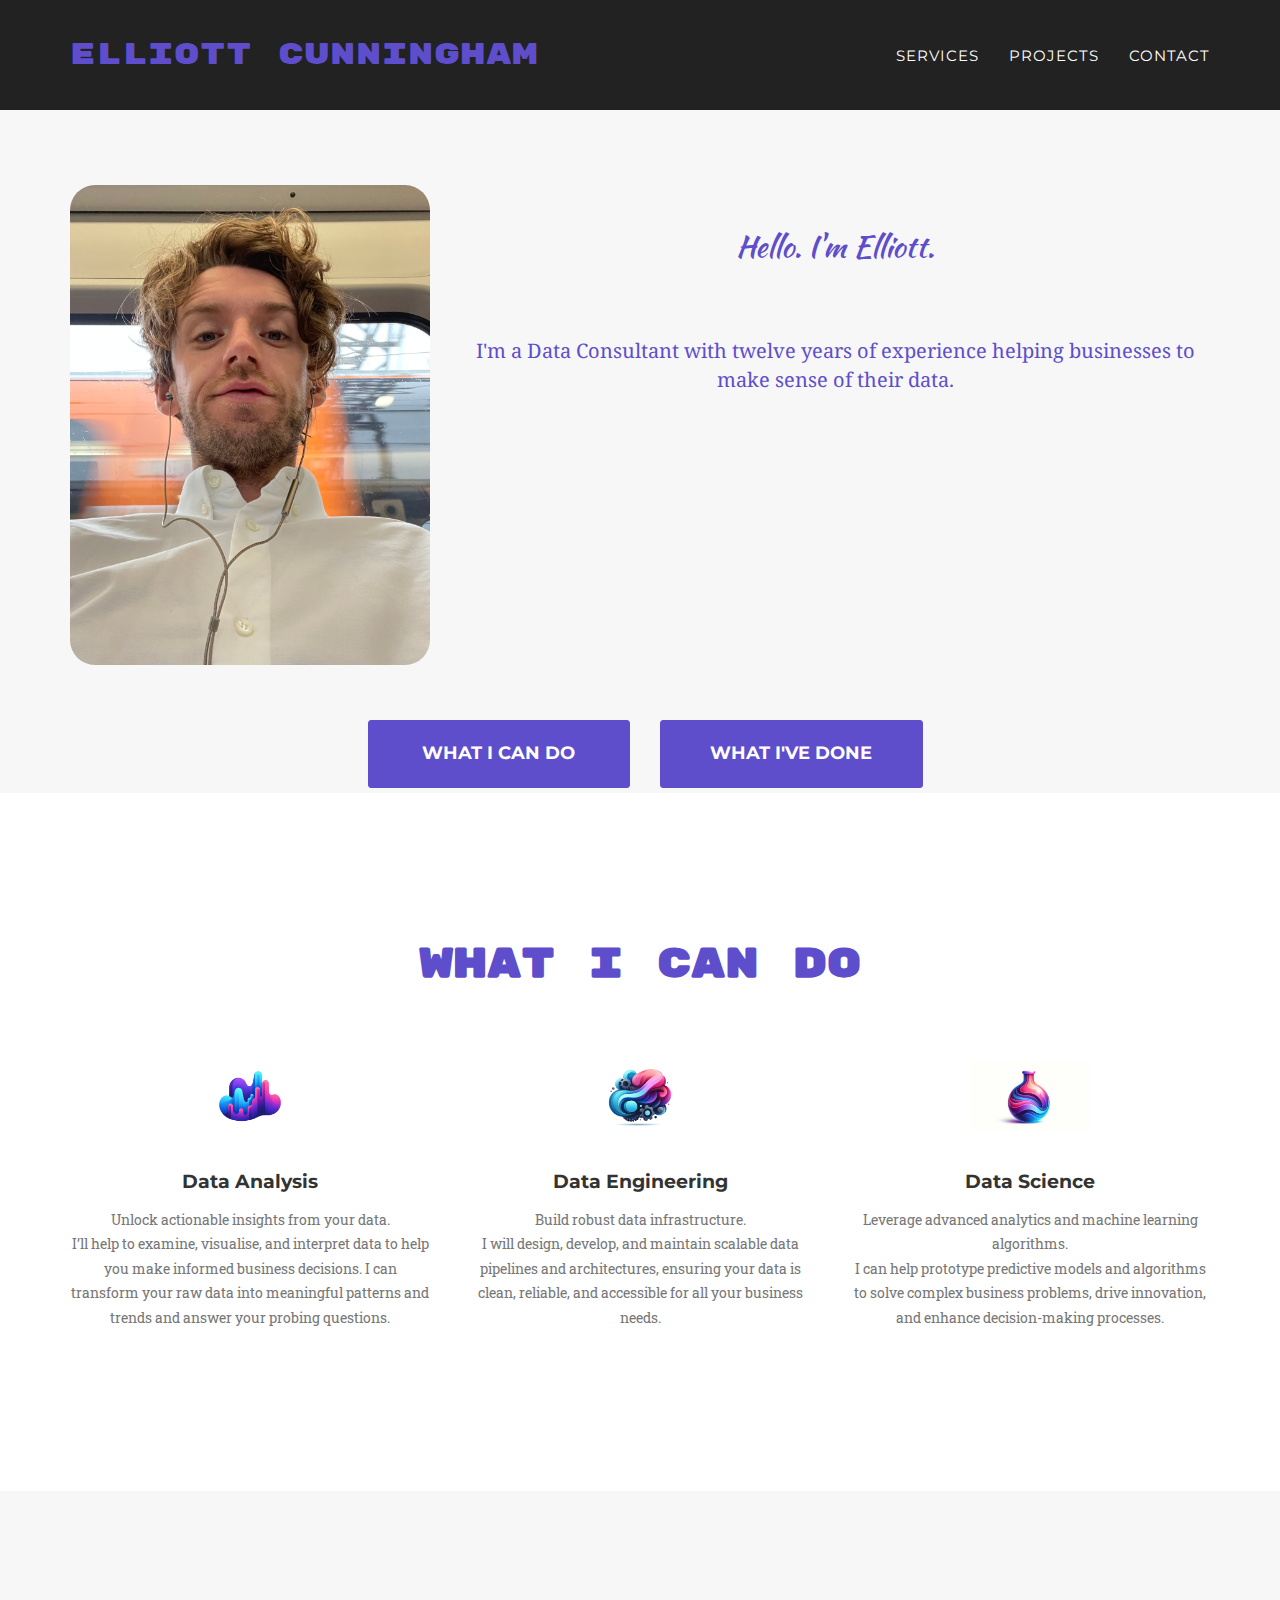
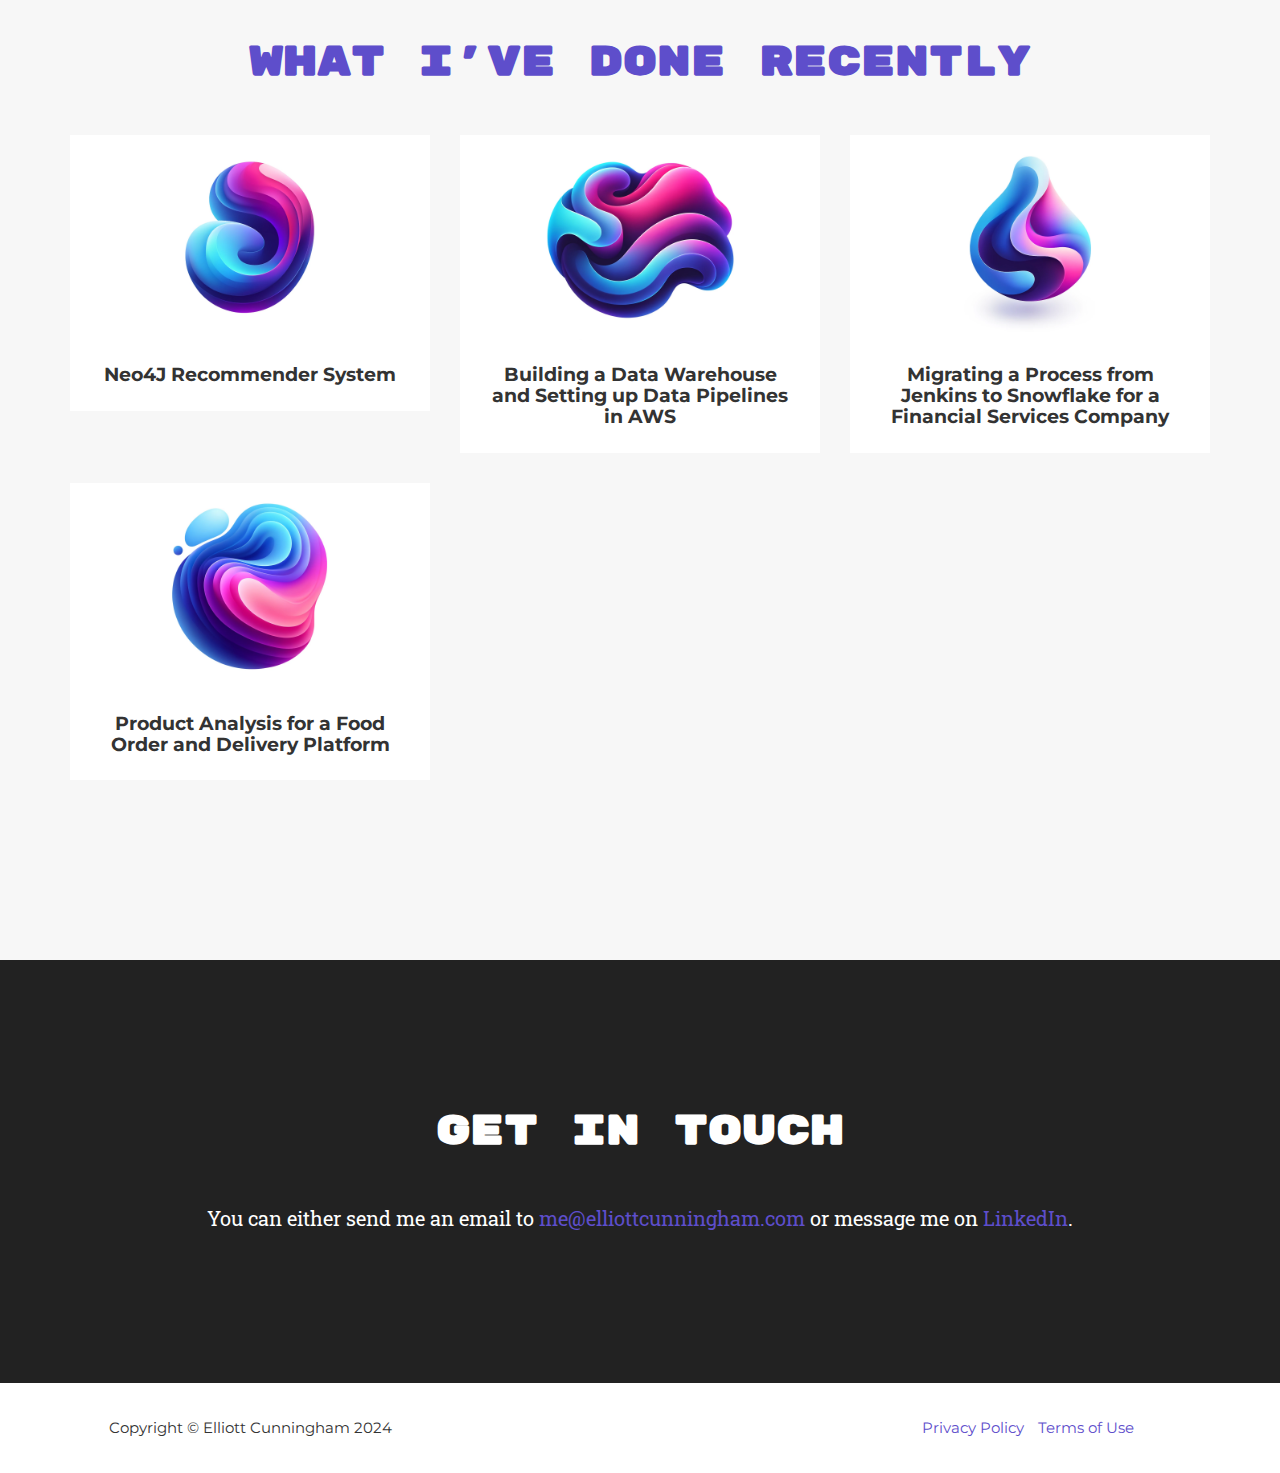
==== commit 9455113a: "small tweaks" ====
--- a/index.html
+++ b/index.html
@@ -9,7 +9,14 @@
     <meta name="viewport" content="width=device-width">
     <meta name="description" content="London based Data Consultant">
     <link rel="canonical" href="http://elliottcunningham.com/">
-
+    <!-- Google Tag Manager -->
+    <script>(function(w,d,s,l,i){w[l]=w[l]||[];w[l].push({'gtm.start':
+        new Date().getTime(),event:'gtm.js'});var f=d.getElementsByTagName(s)[0],
+        j=d.createElement(s),dl=l!='dataLayer'?'&l='+l:'';j.async=true;j.src=
+        'https://www.googletagmanager.com/gtm.js?id='+i+dl;f.parentNode.insertBefore(j,f);
+        })(window,document,'script','dataLayer','GTM-5CXJ4MBL');</script>
+    <!-- End Google Tag Manager -->
+    
 
     <!-- Custom CSS & Bootstrap Core CSS - Uses Bootswatch Flatly Theme: http://bootswatch.com/flatly/ -->
     <link rel="stylesheet" href="/style.css">
@@ -37,6 +44,10 @@
 
 
     <body id="page-top" class="index">
+    <!-- Google Tag Manager (noscript) -->
+    <noscript><iframe src="https://www.googletagmanager.com/ns.html?id=GTM-5CXJ4MBL"
+      height="0" width="0" style="display:none;visibility:hidden"></iframe></noscript>
+    <!-- End Google Tag Manager (noscript) -->
 
     <!-- Navigation -->
     <nav class="navbar navbar-default navbar-fixed-top">
@@ -74,28 +85,60 @@
         <!-- /.container-fluid -->
     </nav>
 
-    <!-- Header -->
+
+
+<header class="bg-light-gray">
+    <div class="container">
+        <div class="intro-block row">
+            <div class="col-sm-4">
+                <!-- Your first column here -->
+                <img src="img/me.jpg" class="intro-image img-responsive img-centered" alt="">
+            </div>
+            <div class="col-sm-8">
+                <div class="intro-lead-in">Hello. I'm Elliott.</div>
+                <div class="intro-body-text">I'm a Data Consultant with twelve years of experience helping businesses to make sense of their data.</div>
+            </div>
+        </div>
+        <div class="row btn-container">
+            <div class="col-sm-3"></div>
+            <div class="col-xs-12 col-sm-3">
+                <a href="#services" class="page-scroll btn btn-xl btn-block">What I can do</a>
+            </div>
+            <div class="col-xs-12 col-sm-3">
+                <a href="#portfolio" class="page-scroll btn btn-xl btn-block">What I've done</a>
+            </div>
+        </div>
+    </div>
+</header>
+
+    <!-- Header 
     <header class="bg-light-gray">
         <div class="container">
             <div class="intro-block">
                 <div class="col sqs-col-12 span-12">
-                    <div class="col-xs-4">
-                        <!-- Your first column here -->
+
+                    <div class="col-sm-4">
+                       Your first column here 
                         <img src="img/me.jpg" class="intro-image img-responsive img-centered" alt="">
-
-                      </div>
-                      <div class="col-xs-8">
+                    </div>
+                    <div class="col-sm-8">
                         <div class="intro-lead-in">Hello. I'm Elliott.</div>
                         <div class="intro-body-text">I'm a Data Consultant with twelve years of experience helping businesses to make sense of their data.</div>
-
-                      </div>
-
-                </div>
+                    </div>
+            </div>
+            <div class="container">
+                <div class="row">
+                <div class="col-6">
                 <a href="#services" class="page-scroll btn btn-xl">What I can do</a>
+                </div>
+                <div class="col-6">
                 <a href="#portfolio" class="page-scroll btn btn-xl">What I've done</a>
             </div>
-        </div>
-    </header>
+            </div>
+            </div>
+            </div>
+        </div>
+    </header> -->
 <!--
         
           
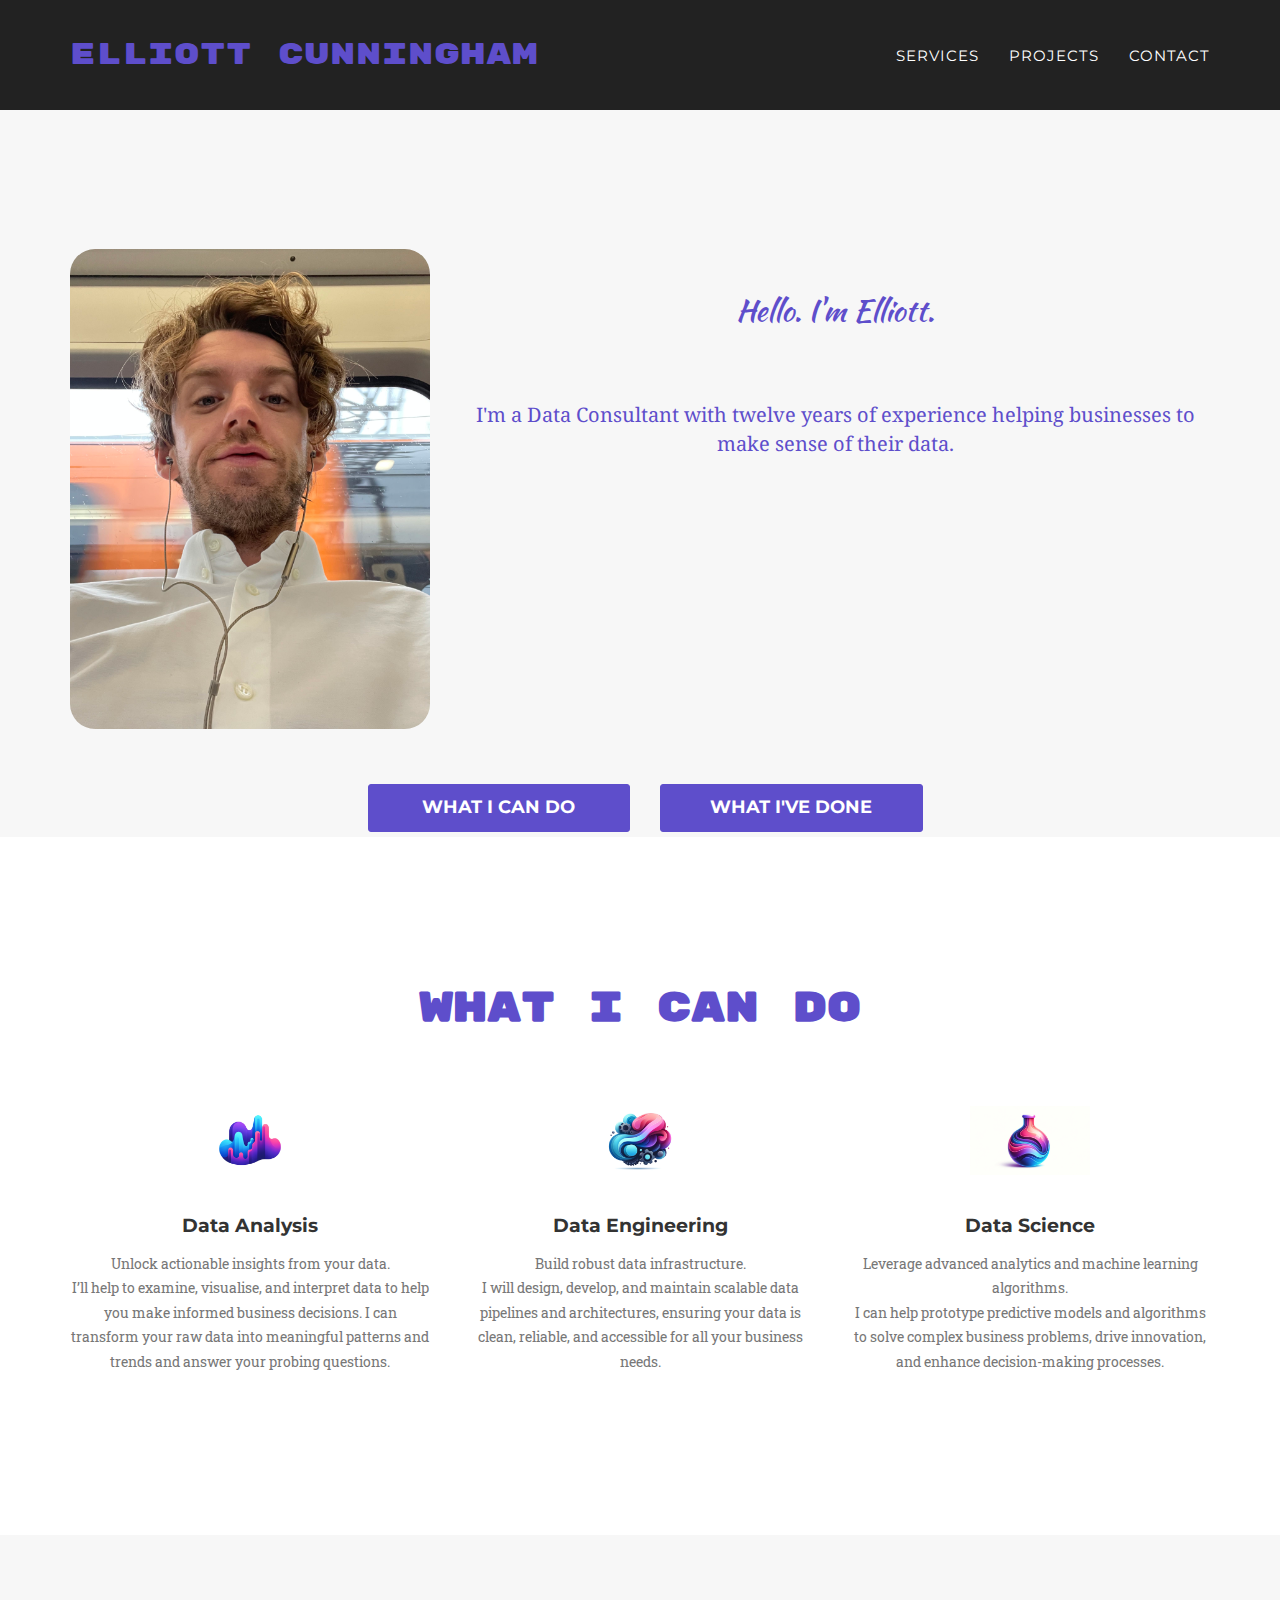
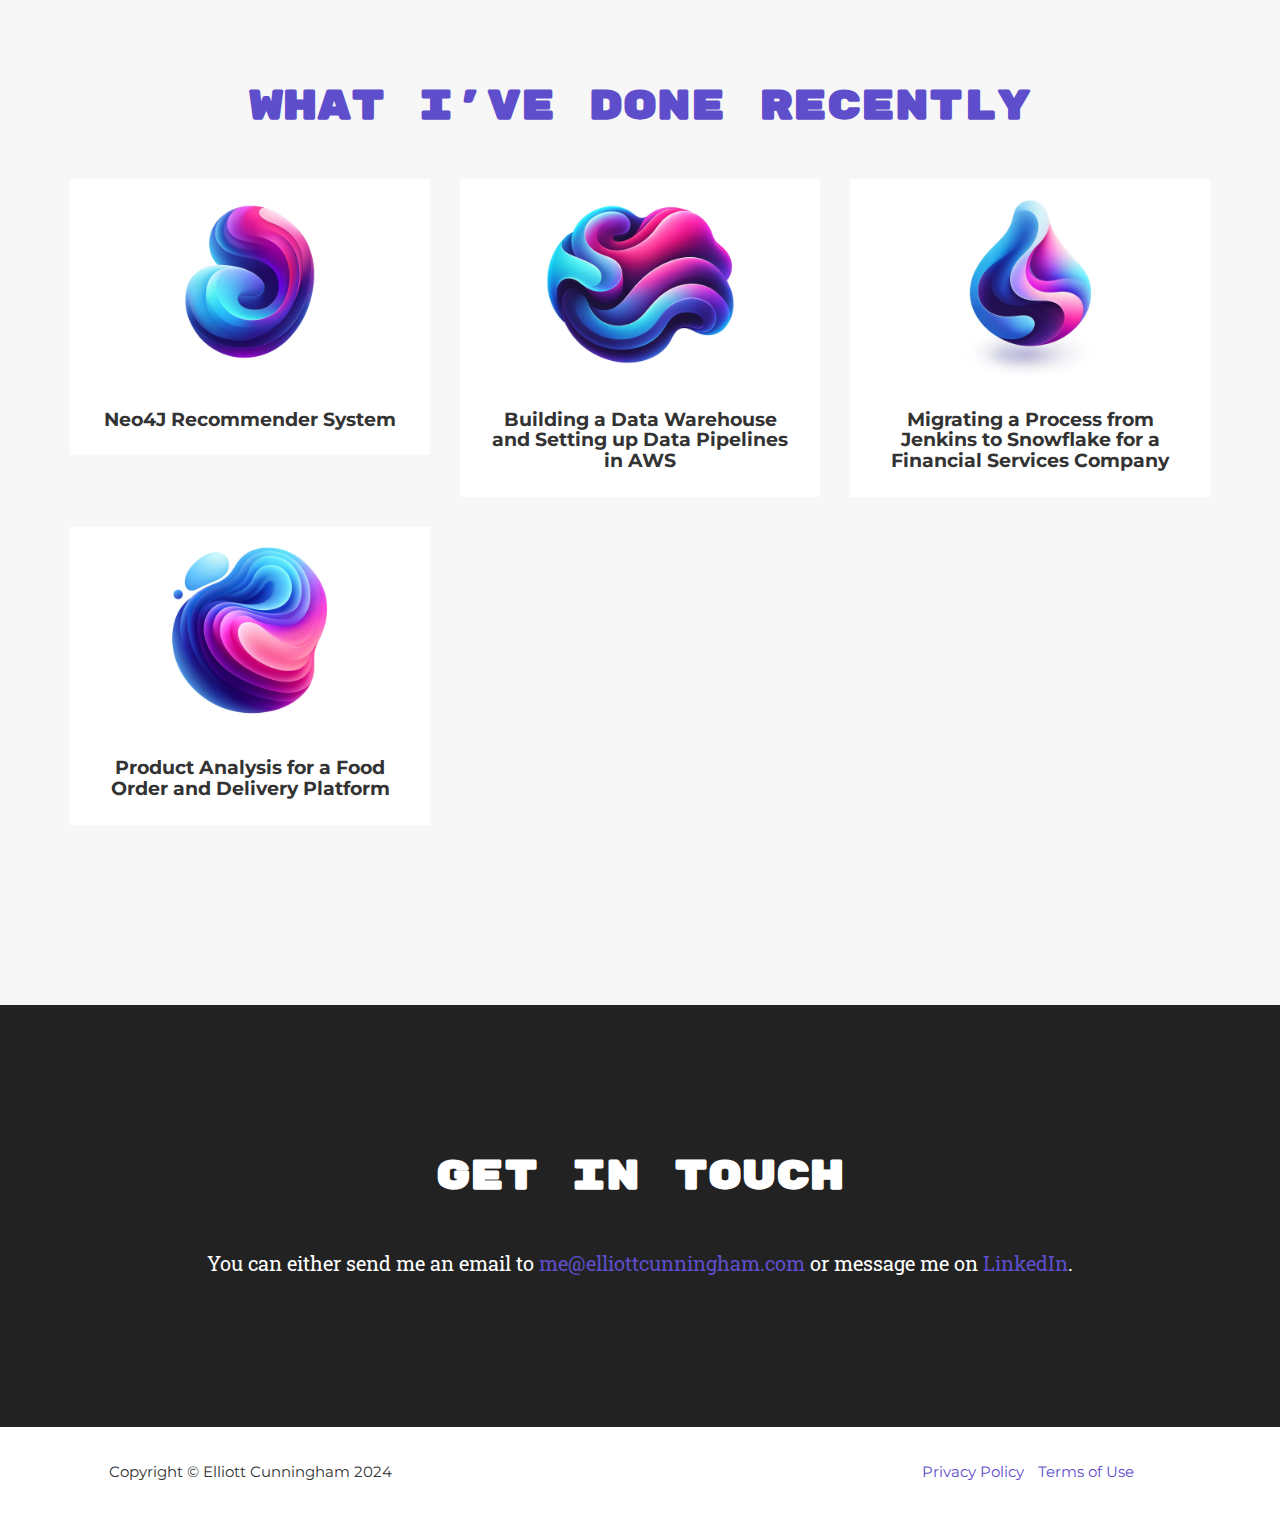
==== commit 9e2c3203: "merge" ====
--- a/index.html
+++ b/index.html
@@ -11,12 +11,20 @@
     <link rel="canonical" href="http://elliottcunningham.com/">
     <!-- Google Tag Manager -->
     <script>(function(w,d,s,l,i){w[l]=w[l]||[];w[l].push({'gtm.start':
+<<<<<<< HEAD
         new Date().getTime(),event:'gtm.js'});var f=d.getElementsByTagName(s)[0],
         j=d.createElement(s),dl=l!='dataLayer'?'&l='+l:'';j.async=true;j.src=
         'https://www.googletagmanager.com/gtm.js?id='+i+dl;f.parentNode.insertBefore(j,f);
         })(window,document,'script','dataLayer','GTM-5CXJ4MBL');</script>
     <!-- End Google Tag Manager -->
     
+=======
+    new Date().getTime(),event:'gtm.js'});var f=d.getElementsByTagName(s)[0],
+    j=d.createElement(s),dl=l!='dataLayer'?'&l='+l:'';j.async=true;j.src=
+    'https://www.googletagmanager.com/gtm.js?id='+i+dl;f.parentNode.insertBefore(j,f);
+    })(window,document,'script','dataLayer','GTM-5CXJ4MBL');</script>
+    <!-- End Google Tag Manager -->
+>>>>>>> ef455cefa4a5092b4f158096874c92c5435d1ed1
 
     <!-- Custom CSS & Bootstrap Core CSS - Uses Bootswatch Flatly Theme: http://bootswatch.com/flatly/ -->
     <link rel="stylesheet" href="/style.css">
@@ -46,9 +54,14 @@
     <body id="page-top" class="index">
     <!-- Google Tag Manager (noscript) -->
     <noscript><iframe src="https://www.googletagmanager.com/ns.html?id=GTM-5CXJ4MBL"
+<<<<<<< HEAD
       height="0" width="0" style="display:none;visibility:hidden"></iframe></noscript>
     <!-- End Google Tag Manager (noscript) -->
 
+=======
+    height="0" width="0" style="display:none;visibility:hidden"></iframe></noscript>
+    <!-- End Google Tag Manager (noscript) -->
+>>>>>>> ef455cefa4a5092b4f158096874c92c5435d1ed1
     <!-- Navigation -->
     <nav class="navbar navbar-default navbar-fixed-top">
         <div class="container">
@@ -485,4 +498,4 @@
 
 
     </body>
-</html>+</html>
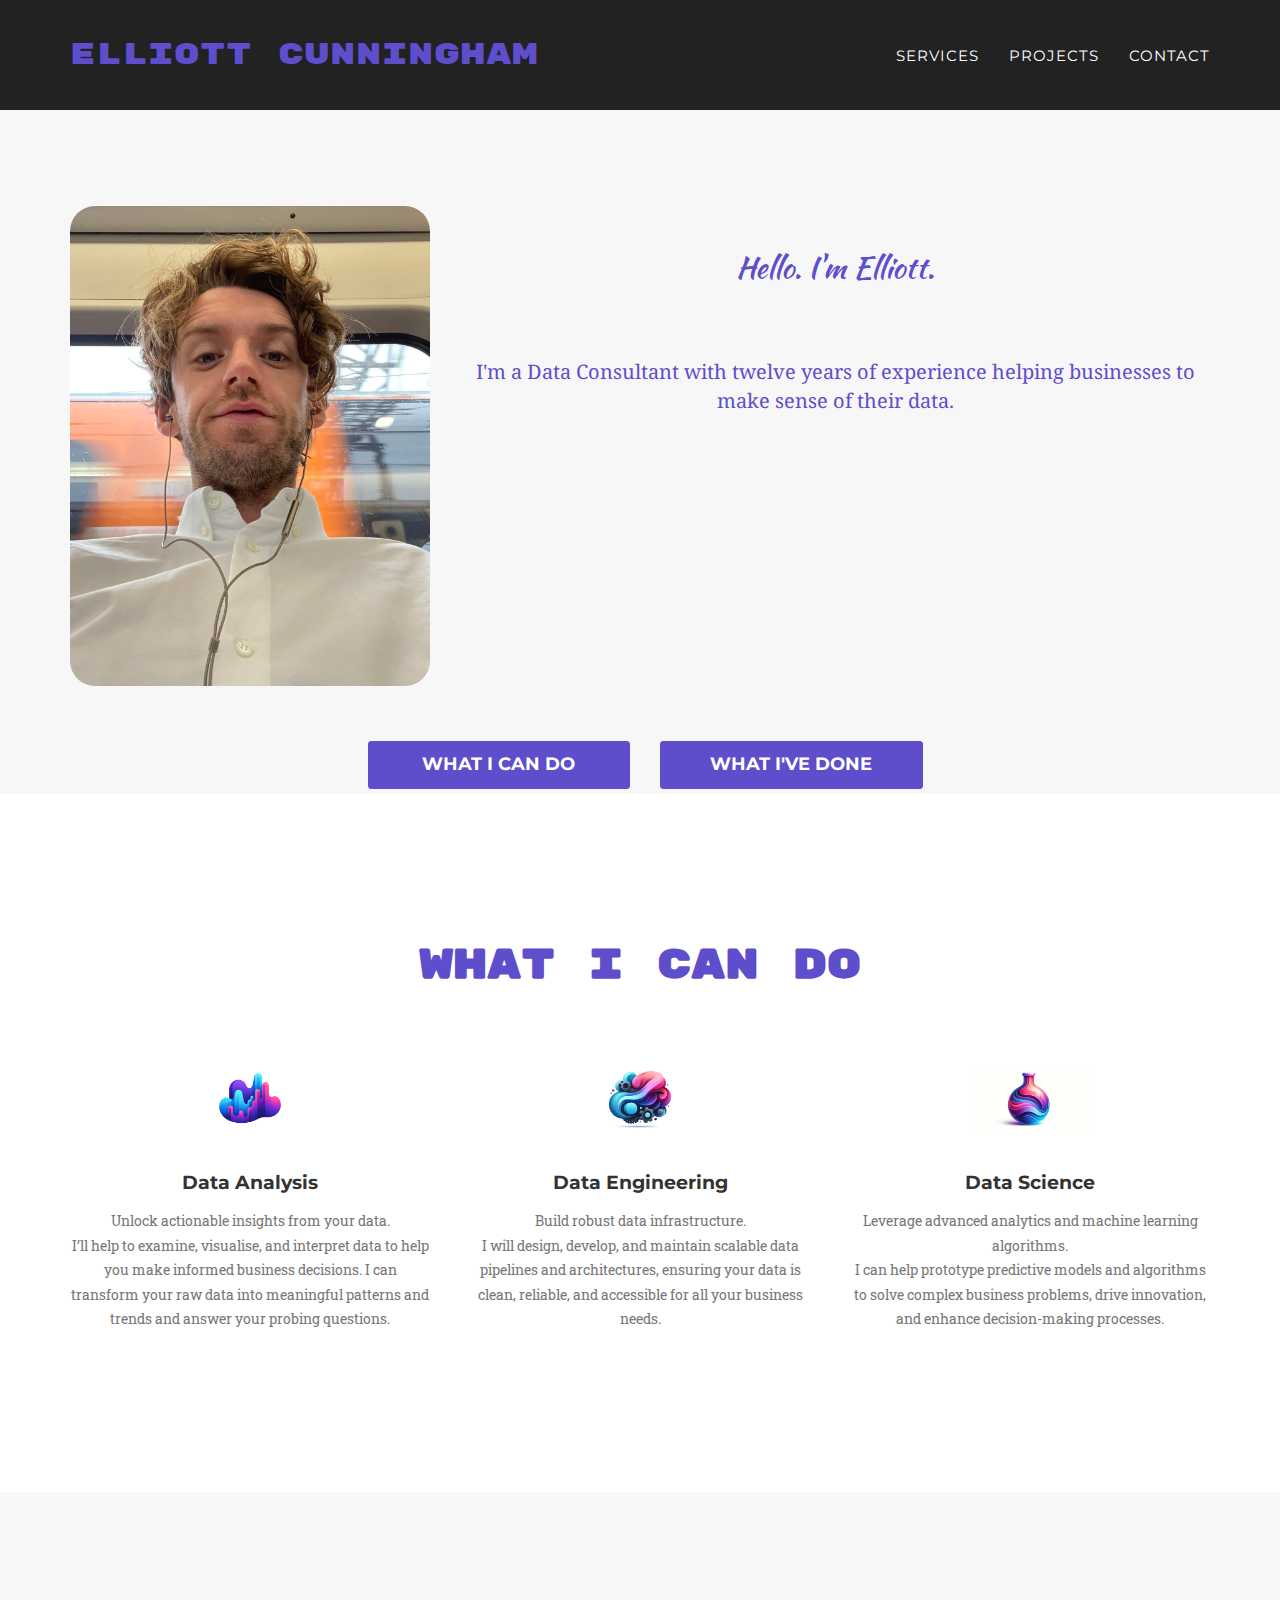
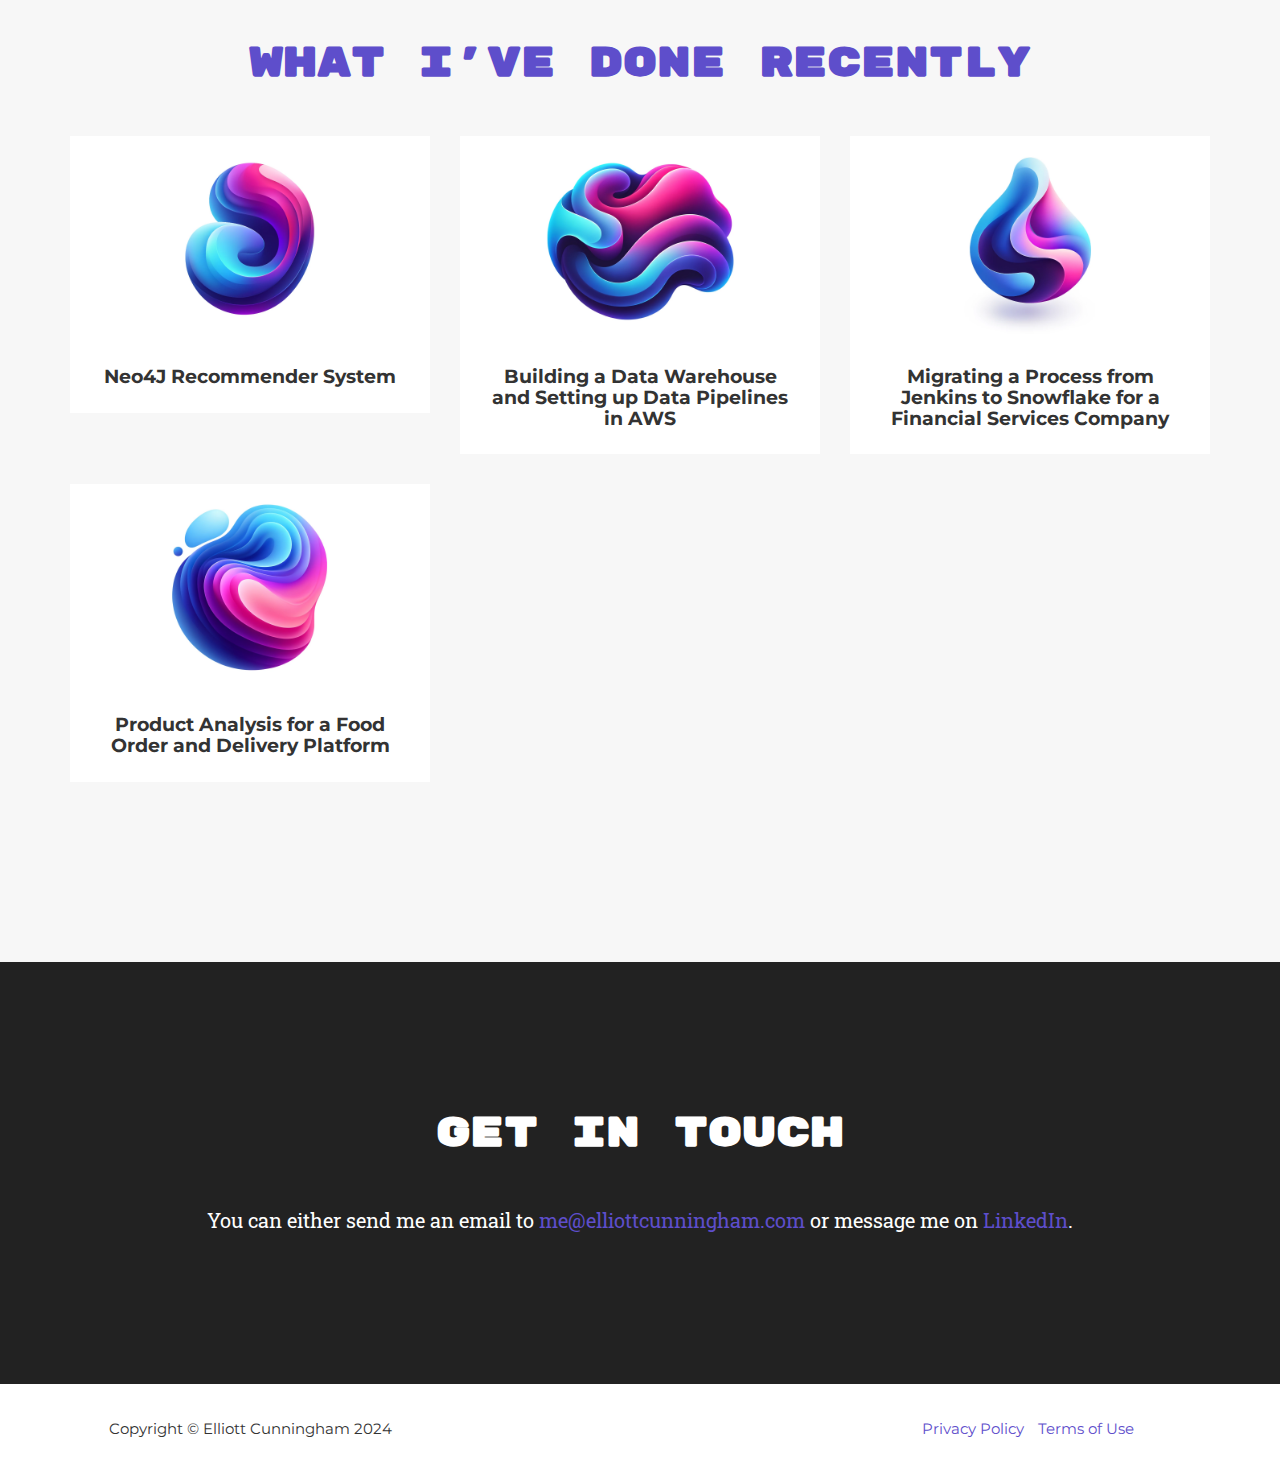
==== commit 86cfc258: "Update index.html" ====
--- a/index.html
+++ b/index.html
@@ -11,20 +11,11 @@
     <link rel="canonical" href="http://elliottcunningham.com/">
     <!-- Google Tag Manager -->
     <script>(function(w,d,s,l,i){w[l]=w[l]||[];w[l].push({'gtm.start':
-<<<<<<< HEAD
         new Date().getTime(),event:'gtm.js'});var f=d.getElementsByTagName(s)[0],
         j=d.createElement(s),dl=l!='dataLayer'?'&l='+l:'';j.async=true;j.src=
         'https://www.googletagmanager.com/gtm.js?id='+i+dl;f.parentNode.insertBefore(j,f);
         })(window,document,'script','dataLayer','GTM-5CXJ4MBL');</script>
     <!-- End Google Tag Manager -->
-    
-=======
-    new Date().getTime(),event:'gtm.js'});var f=d.getElementsByTagName(s)[0],
-    j=d.createElement(s),dl=l!='dataLayer'?'&l='+l:'';j.async=true;j.src=
-    'https://www.googletagmanager.com/gtm.js?id='+i+dl;f.parentNode.insertBefore(j,f);
-    })(window,document,'script','dataLayer','GTM-5CXJ4MBL');</script>
-    <!-- End Google Tag Manager -->
->>>>>>> ef455cefa4a5092b4f158096874c92c5435d1ed1
 
     <!-- Custom CSS & Bootstrap Core CSS - Uses Bootswatch Flatly Theme: http://bootswatch.com/flatly/ -->
     <link rel="stylesheet" href="/style.css">
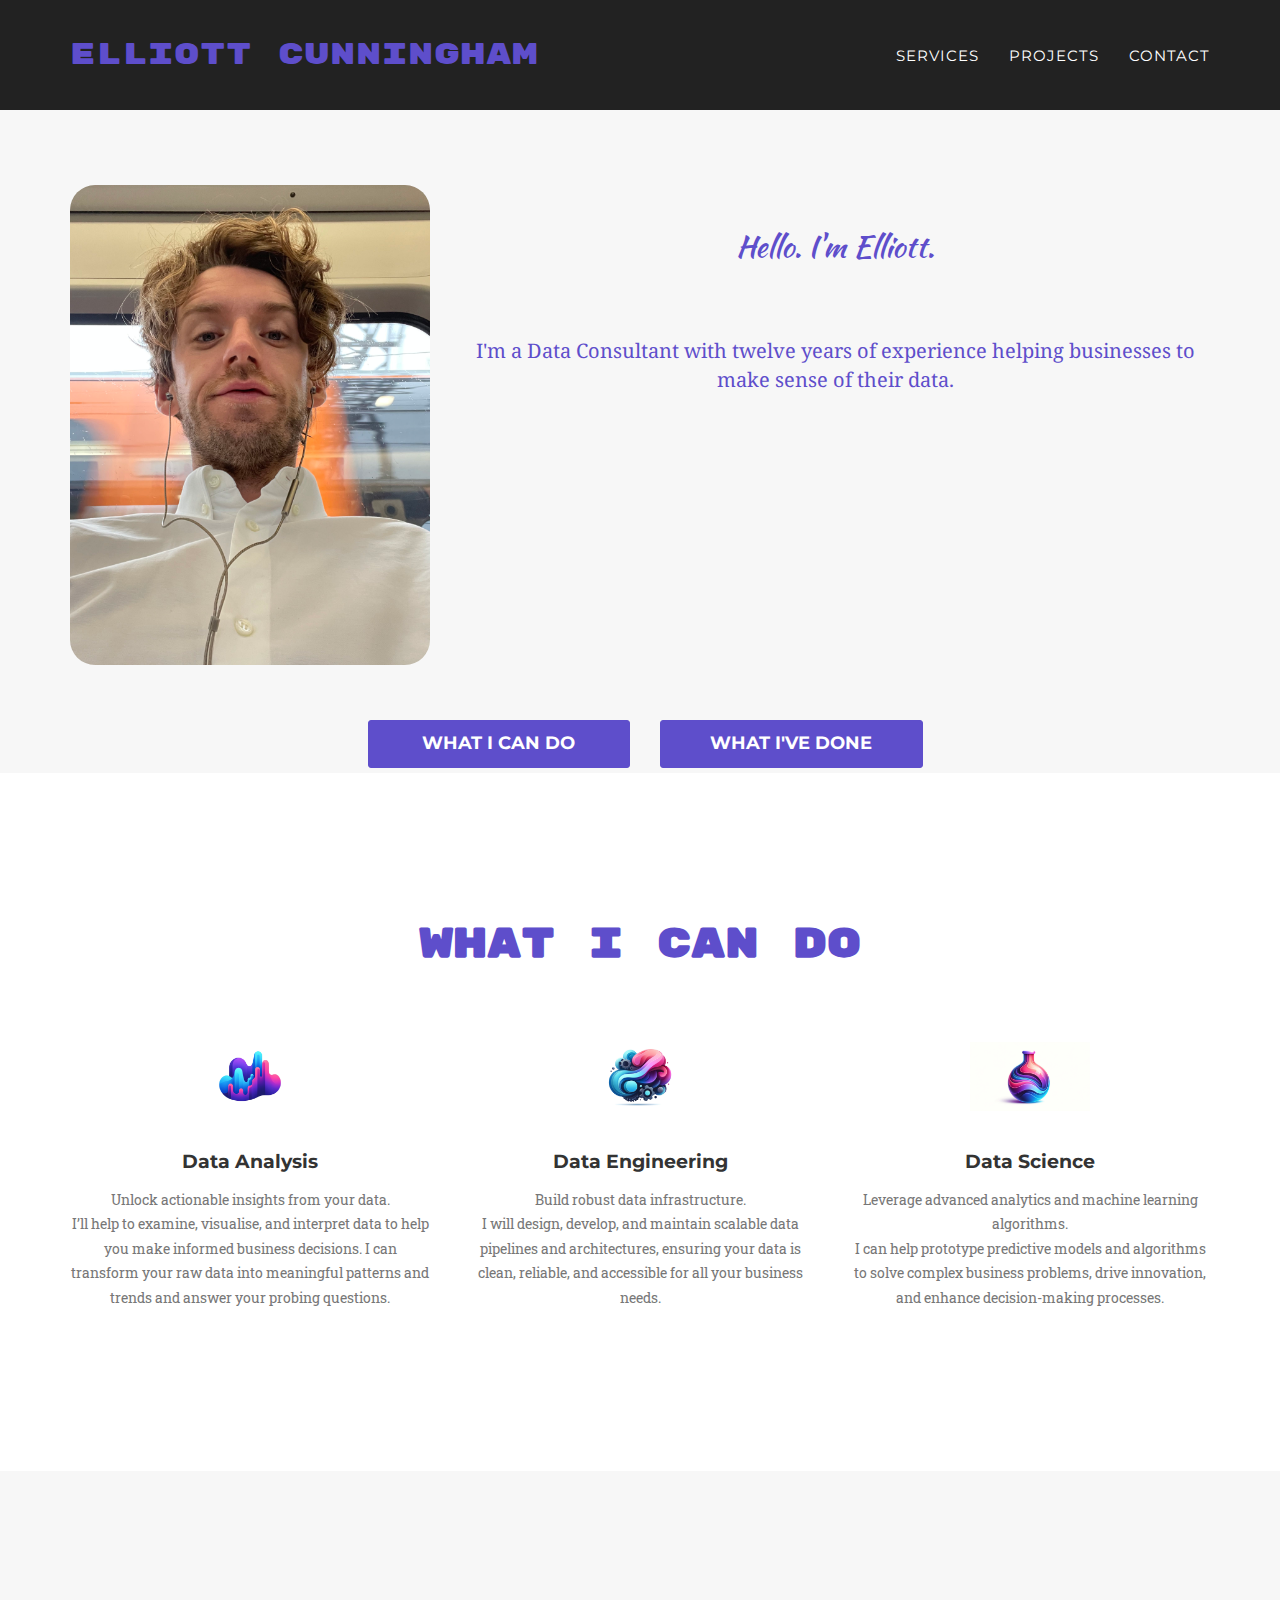
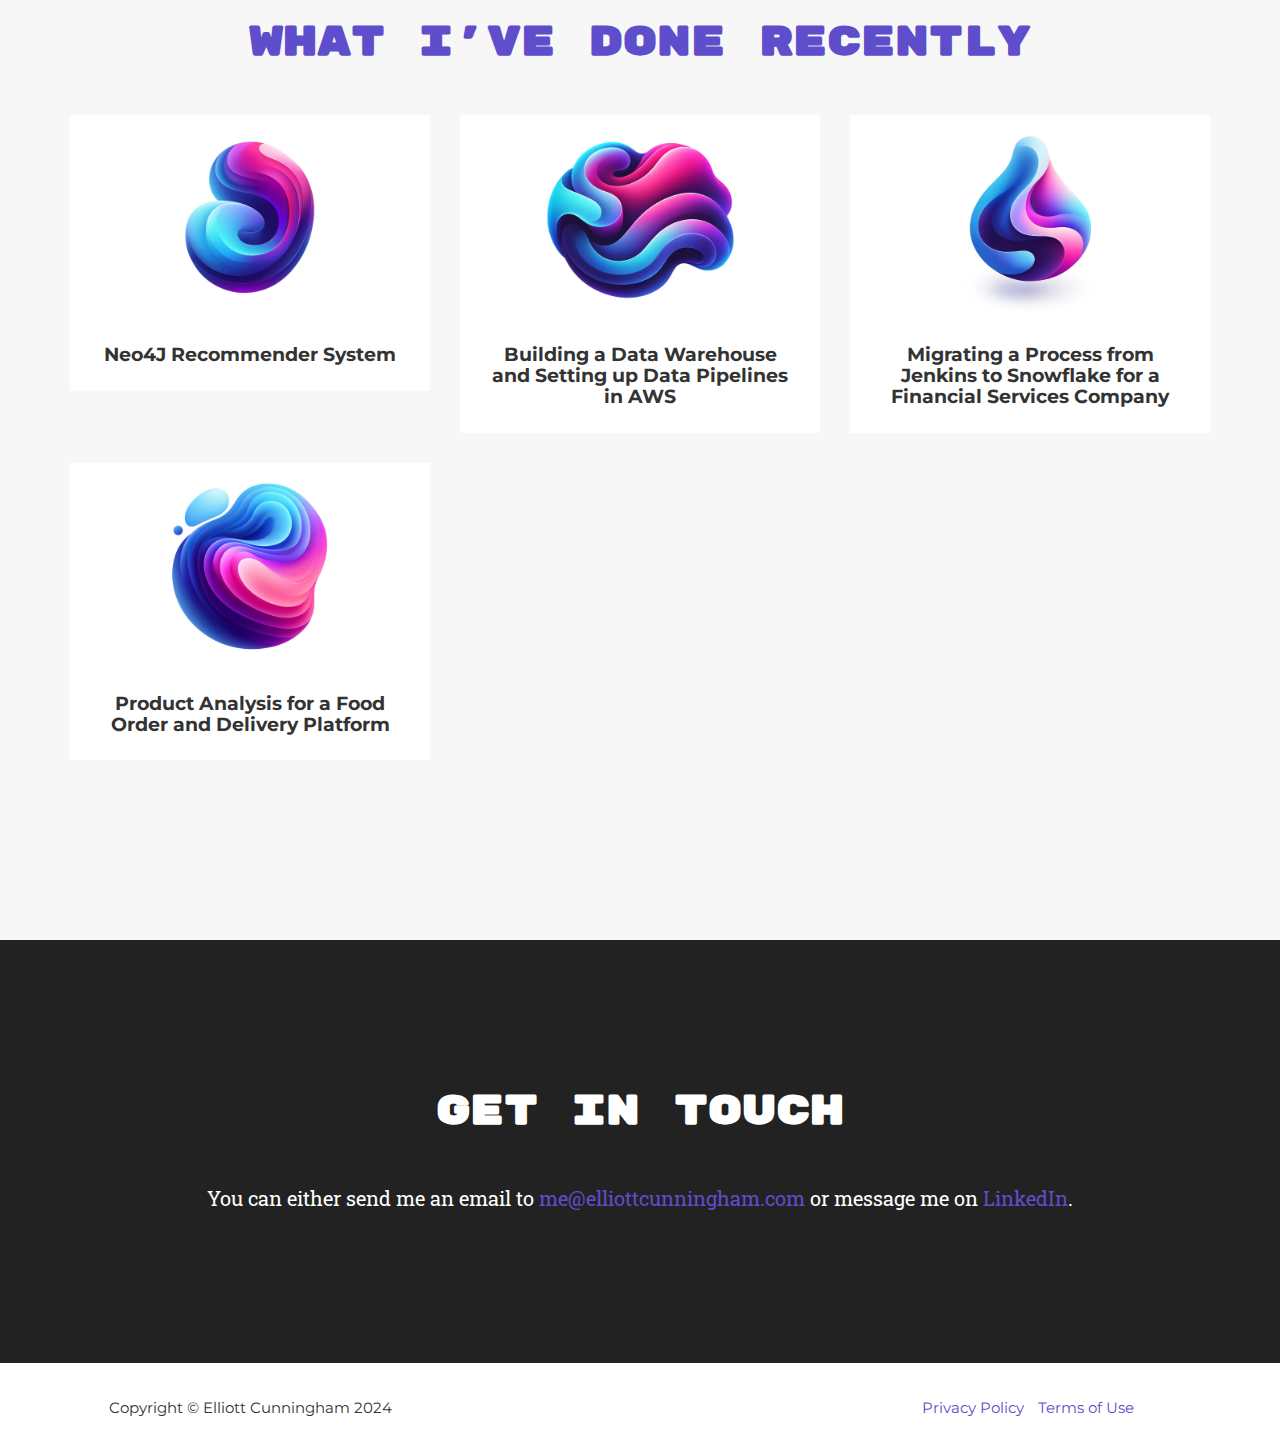
==== commit f24ada47: "Update index.html" ====
--- a/index.html
+++ b/index.html
@@ -45,14 +45,8 @@
     <body id="page-top" class="index">
     <!-- Google Tag Manager (noscript) -->
     <noscript><iframe src="https://www.googletagmanager.com/ns.html?id=GTM-5CXJ4MBL"
-<<<<<<< HEAD
-      height="0" width="0" style="display:none;visibility:hidden"></iframe></noscript>
-    <!-- End Google Tag Manager (noscript) -->
-
-=======
     height="0" width="0" style="display:none;visibility:hidden"></iframe></noscript>
     <!-- End Google Tag Manager (noscript) -->
->>>>>>> ef455cefa4a5092b4f158096874c92c5435d1ed1
     <!-- Navigation -->
     <nav class="navbar navbar-default navbar-fixed-top">
         <div class="container">
